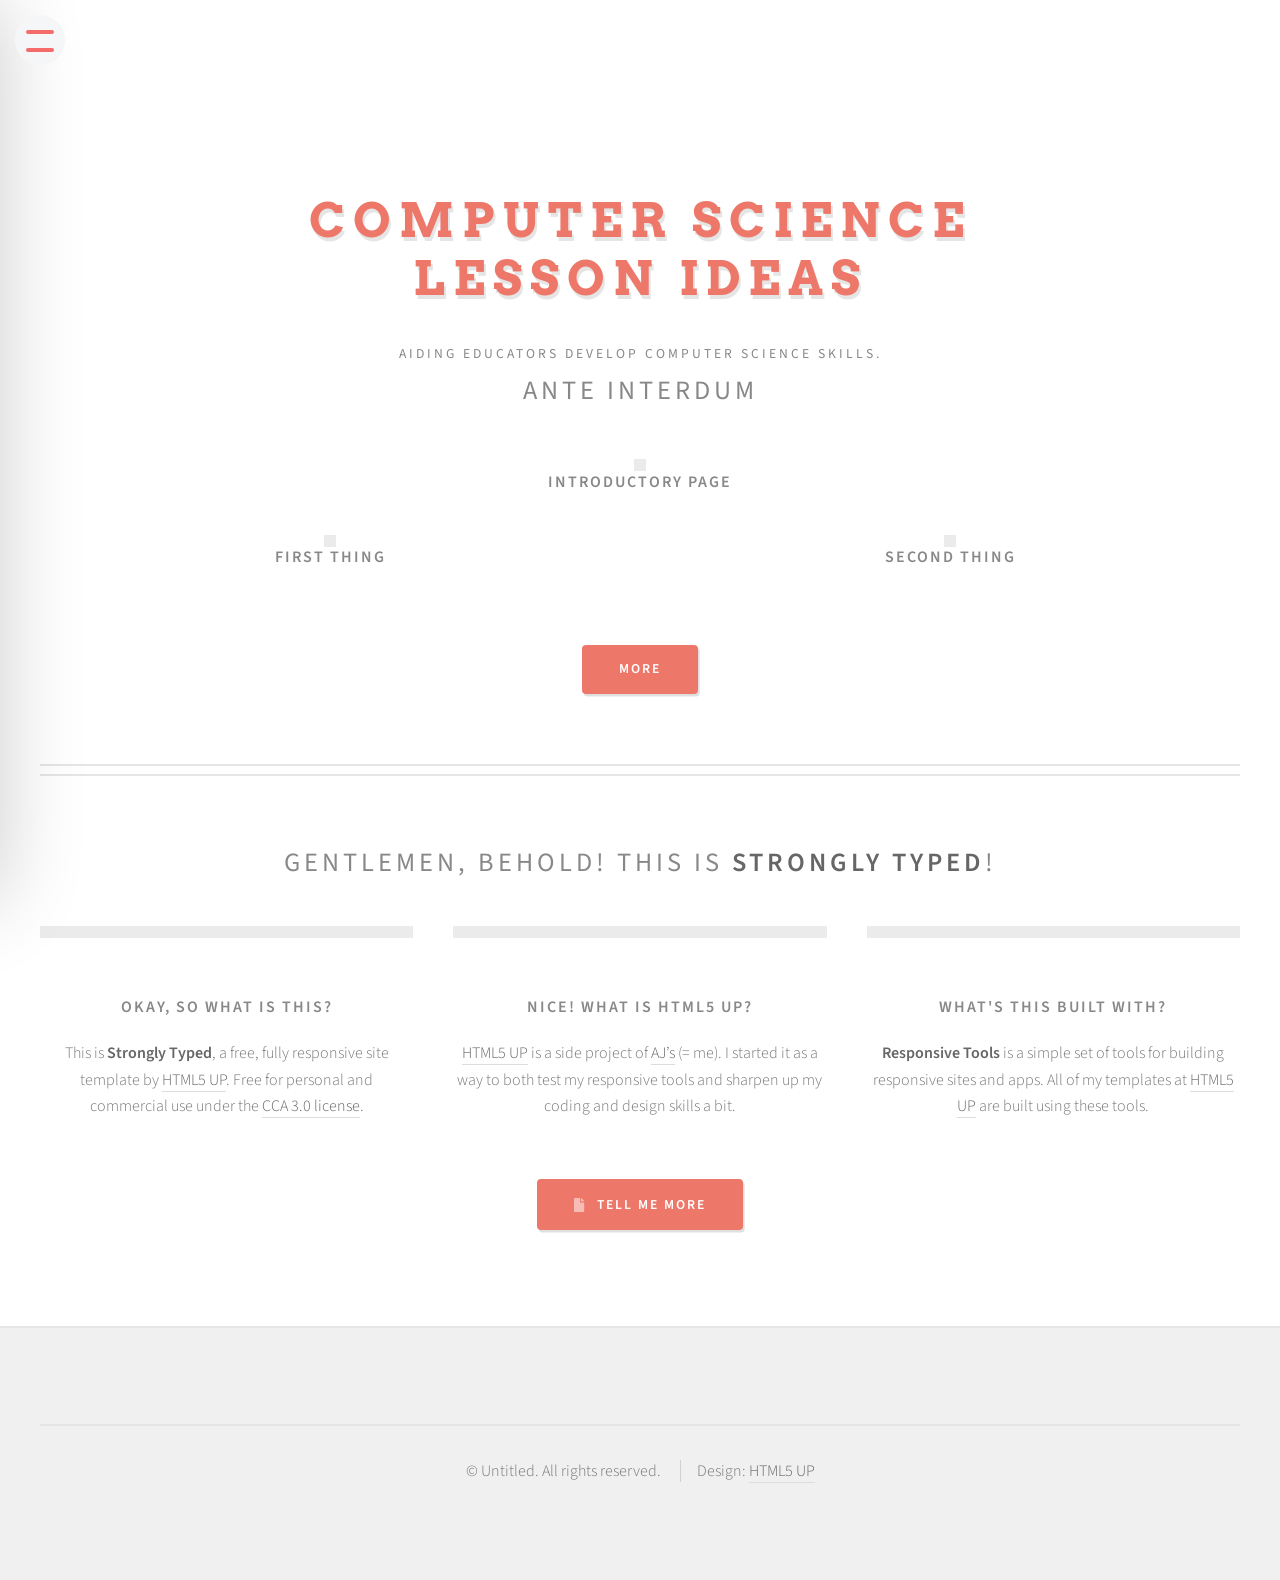
==== html5up-strongly-typed/index.html @ 64742128 "edited sidebar menu to house 3rdgrade.html" ====
<!DOCTYPE HTML>
<!--
    Strongly Typed by HTML5 UP
    html5up.net | @ajlkn
    Free for personal and commercial use under the CCA 3.0 license (html5up.net/license)
-->
<html>
<head>
    <title>Strongly Typed by HTML5 UP</title>
    <meta charset="utf-8" />
    <meta name="viewport" content="width=device-width, initial-scale=1, user-scalable=no" />
    <link rel="stylesheet" href="assets/css/main.css" />
    <link rel="stylesheet" href="assets/css/sidebar-toggle.css" />
</head>
<body class="homepage is-preload">
    <button id="off-canvas-toggle" aria-label="Toggle menu" aria-expanded="false"><span></span></button>
    <div id="off-canvas-overlay"></div>
    <div id="off-canvas-nav" aria-hidden="true">
        <div class="inner">
            <nav>
                <h2>Menu</h2>
                <ul>
                    <li><a href="index.html">Home</a></li>
                    <li><a href="3rdGrade.html">3rd Grade</a></li>
                    
                </ul>
            </nav>
        </div>
    </div>
    <div id="page-wrapper">

        <!-- Header -->
        <section id="header">
            <div class="container">

                <!-- Logo -->
                <h1 id="logo"><a href="index.html"><span>Computer Science</span><span>Lesson Ideas</span></a></h1>
                <p>Aiding Educators Develop Computer Science Skills.</p>

                <!-- Mini Posts -->
                <section>
                    <header class="major">
                        <h2>Ante interdum</h2>
                    </header>
                    <div class="row gtr-uniform aln-center">
                            <div class="col-6 col-12-small">
                                <a href="#" class="image"><img src="images/pic02.jpg" alt="" /></a>
                                <h3 class="image-caption"> Introductory Page</p>
                            </div>
                    </div>
                    <div class = "row gtr-uniform">
                        <div class="col-6 col-12-small">
                            <a href="#" class="image"><img src="images/pic01.jpg" alt="" /></a>
                            <h3 class="image-caption"> First Thing</p>
                        </div>
                        <div class="col-6 col-12-small">
                            <a href="#" class="image"><img src="images/pic03.jpg" alt="" /></a>
                            <h3 class="image-caption"> Second Thing</p>
                        </div>    
                    </div>
                    <ul class="actions">
                        <li><a href="#" class="button">More</a></li>
                    </ul>
                </section>

            </div>
        </section>

        <!-- Features -->
        <section id="features">
            <div class="container">
                <header>
                    <h2>Gentlemen, behold! This is <strong>Strongly Typed</strong>!</h2>
                </header>
                <div class="row aln-center">
                    <div class="col-4 col-6-medium col-12-small">

                        <!-- Feature -->
                        <section>
                            <a href="#" class="image featured"><img src="images/pic01.jpg" alt="" /></a>
                            <header>
                                <h3>Okay, so what is this?</h3>
                            </header>
                            <p>
                                This is <strong>Strongly Typed</strong>, a free, fully responsive site template
                                by <a href="http://html5up.net">HTML5 UP</a>. Free for personal and commercial use under the
                                <a href="http://html5up.net/license">CCA 3.0 license</a>.
                            </p>
                        </section>

                    </div>
                    <div class="col-4 col-6-medium col-12-small">

                        <!-- Feature -->
                        <section>
                            <a href="#" class="image featured"><img src="images/pic02.jpg" alt="" /></a>
                            <header>
                                <h3>Nice! What is HTML5 UP?</h3>
                            </header>
                            <p>
                                <a href="http://html5up.net">HTML5 UP</a> is a side project of <a href="http://twitter.com/ajlkn">AJ’s</a> (= me).
                                I started it as a way to both test my responsive tools and sharpen up my coding
                                and design skills a bit.
                            </p>
                        </section>

                    </div>
                    <div class="col-4 col-6-medium col-12-small">

                        <!-- Feature -->
                        <section>
                            <a href="#" class="image featured"><img src="images/pic03.jpg" alt="" /></a>
                            <header>
                                <h3>What's this built with?</h3>
                            </header>
                            <p>
                                <strong>Responsive Tools</strong> is a simple set of tools for building responsive
                                sites and apps. All of my templates at <a href="http://html5up.net">HTML5 UP</a> are built using these tools.
                            </p>
                        </section>

                    </div>
                    <div class="col-12">
                        <ul class="actions">
                            <li><a href="#" class="button icon solid fa-file">Tell Me More</a></li>
                        </ul>
                    </div>
                </div>
            </div>
        </section>

        

        

        <!-- Footer -->
        <section id="footer">
            <div class="container">

            </div>
            <div id="copyright" class="container">
                <ul class="links">
                    <li>&copy; Untitled. All rights reserved.</li>
                    <li>Design: <a href="http://html5up.net">HTML5 UP</a></li>
                </ul>
            </div>
        </section>

    </div>

    <!-- Scripts -->
    <script src="assets/js/jquery.min.js"></script>
    <script src="assets/js/jquery.dropotron.min.js"></script>
    <script src="assets/js/browser.min.js"></script>
    <script src="assets/js/breakpoints.min.js"></script>
    <script src="assets/js/util.js"></script>
    <script src="assets/js/main.js"></script>
    <script src="assets/js/sidebar-toggle.js"></script>

</body>
</html>
---- html5up-strongly-typed/assets/css/main.css ----
@import url("fontawesome-all.min.css");
@import url("https://fonts.googleapis.com/css?family=Source+Sans+Pro:300,400,600|Arvo:700");

/*
	Strongly Typed by HTML5 UP
	html5up.net | @ajlkn
	Free for personal and commercial use under the CCA 3.0 license (html5up.net/license)
*/

html, body, div, span, applet, object,
iframe, h1, h2, h3, h4, h5, h6, p, blockquote,
pre, a, abbr, acronym, address, big, cite,
code, del, dfn, em, img, ins, kbd, q, s, samp,
small, strike, strong, sub, sup, tt, var, b,
u, i, center, dl, dt, dd, ol, ul, li, fieldset,
form, label, legend, table, caption, tbody,
tfoot, thead, tr, th, td, article, aside,
canvas, details, embed, figure, figcaption,
footer, header, hgroup, menu, nav, output, ruby,
section, summary, time, mark, audio, video {
	margin: 0;
	padding: 0;
	border: 0;
	font-size: 100%;
	font: inherit;
	vertical-align: baseline;}

article, aside, details, figcaption, figure,
footer, header, hgroup, menu, nav, section {
	display: block;}

body {
	line-height: 1;
}

ol, ul {
	list-style: none;
}

blockquote, q {
	quotes: none;
}

	blockquote:before, blockquote:after, q:before, q:after {
		content: '';
		content: none;
	}

table {
	border-collapse: collapse;
	border-spacing: 0;
}

body {
	-webkit-text-size-adjust: none;
}

mark {
	background-color: transparent;
	color: inherit;
}

input::-moz-focus-inner {
	border: 0;
	padding: 0;
}

input, select, textarea {
	-moz-appearance: none;
	-webkit-appearance: none;
	-ms-appearance: none;
	appearance: none;
}

/* Basic */

	html {
		box-sizing: border-box;
	}

	*, *:before, *:after {
		box-sizing: inherit;
	}

	body {
		background: #f0f0f0;
	}

		body.is-preload *, body.is-preload *:before, body.is-preload *:after {
			-moz-animation: none !important;
			-webkit-animation: none !important;
			-ms-animation: none !important;
			animation: none !important;
			-moz-transition: none !important;
			-webkit-transition: none !important;
			-ms-transition: none !important;
			transition: none !important;
		}

	body, input, textarea, select {
		font-family: 'Source Sans Pro';
		font-weight: 300;
		color: #777;
		line-height: 1.65em;
		font-size: 15pt;
	}

	h1, h2, h3, h4, h5, h6 {
		font-weight: 600;
		text-transform: uppercase;
		color: #888;
	}

	h1 a, h2 a, h3 a, h4 a, h5 a, h6 a {
		color: inherit;
		text-decoration: none;
		border: 0;
	}

	h2 {
		font-size: 1.65em;
		font-weight: 400;
		letter-spacing: 4px;
		margin: 0 0 1.5em 0;
		line-height: 1.75em;
	}

	h3 {
		font-size: 1em;
		letter-spacing: 2px;
		margin: 0 0 1.25em 0;
	}

	a {
		-moz-transition: color 0.25s ease-in-out, border-bottom-color 0.25s ease-in-out;
		-webkit-transition: color 0.25s ease-in-out, border-bottom-color 0.25s ease-in-out;
		-ms-transition: color 0.25s ease-in-out, border-bottom-color 0.25s ease-in-out;
		transition: color 0.25s ease-in-out, border-bottom-color 0.25s ease-in-out;
		color: #666;
		text-decoration: none;
		border-bottom: solid 1px #ddd;
	}

		a strong {
			-moz-transition: color 0.25s ease-in-out, border-bottom-color 0.25s ease-in-out;
			-webkit-transition: color 0.25s ease-in-out, border-bottom-color 0.25s ease-in-out;
			-ms-transition: color 0.25s ease-in-out, border-bottom-color 0.25s ease-in-out;
			transition: color 0.25s ease-in-out, border-bottom-color 0.25s ease-in-out;
		}

		a:hover {
			color: #ed786a;
			border-bottom-color: rgba(255, 255, 255, 0);
		}

			a:hover strong {
				color: #ed786a;
			}

	strong, b {
		font-weight: 600;
		color: #666;
	}

	em, i {
		font-style: italic;
	}

	sub {
		position: relative;
		top: 0.5em;
		font-size: 0.8em;
	}

	sup {
		position: relative;
		top: -0.5em;
		font-size: 0.8em;
	}

	hr {
		border: 0;
		border-top: solid 1px #ddd;
	}

	blockquote {
		border-left: solid 0.5em #ddd;
		padding: 1em 0 1em 2em;
		font-style: italic;
	}

	p {
		text-align: justify;
		margin-bottom: 2em;
	}

	ul, ol, dl, table, blockquote {
		margin-bottom: 2em;
	}

	br.clear {
		clear: both;
	}

/* Container */

	.container {
		margin: 0 auto;
		max-width: 100%;
		width: 70em;
	}

		@media screen and (max-width: 1680px) {

			.container {
				width: 68em;
			}

		}

		@media screen and (max-width: 1280px) {

			.container {
				width: calc(100% - 80px);
			}

		}

		@media screen and (max-width: 980px) {

			.container {
				width: calc(100% - 100px);
			}

		}

		@media screen and (max-width: 736px) {

			.container {
				width: calc(100% - 40px);
			}

		}

/* Row */

	.row {
		display: flex;
		flex-wrap: wrap;
		box-sizing: border-box;
		align-items: stretch;
	}

		.row > * {
			box-sizing: border-box;
		}

		.row.gtr-uniform > * > :last-child {
			margin-bottom: 0;
		}

		.row.aln-left {
			justify-content: flex-start;
		}

		.row.aln-center {
			justify-content: center;
		}

		.row.aln-right {
			justify-content: flex-end;
		}

		.row.aln-top {
			align-items: flex-start;
		}

		.row.aln-middle {
			align-items: center;
		}

		.row.aln-bottom {
			align-items: flex-end;
		}

		.row > .imp {
			order: -1;
		}

		.row > .col-1 {
			width: 8.33333%;
		}

		.row > .off-1 {
			margin-left: 8.33333%;
		}

		.row > .col-2 {
			width: 16.66667%;
		}

		.row > .off-2 {
			margin-left: 16.66667%;
		}

		.row > .col-3 {
			width: 25%;
		}

		.row > .off-3 {
			margin-left: 25%;
		}

		.row > .col-4 {
			width: 33.33333%;
		}

		.row > .off-4 {
			margin-left: 33.33333%;
		}

		.row > .col-5 {
			width: 41.66667%;
		}

		.row > .off-5 {
			margin-left: 41.66667%;
		}

		.row > .col-6 {
			width: 50%;
		}

		.row > .off-6 {
			margin-left: 50%;
		}

		.row > .col-7 {
			width: 58.33333%;
		}

		.row > .off-7 {
			margin-left: 58.33333%;
		}

		.row > .col-8 {
			width: 66.66667%;
		}

		.row > .off-8 {
			margin-left: 66.66667%;
		}

		.row > .col-9 {
			width: 75%;
		}

		.row > .off-9 {
			margin-left: 75%;
		}

		.row > .col-10 {
			width: 83.33333%;
		}

		.row > .off-10 {
			margin-left: 83.33333%;
		}

		.row > .col-11 {
			width: 91.66667%;
		}

		.row > .off-11 {
			margin-left: 91.66667%;
		}

		.row > .col-12 {
			width: 100%;
		}

		.row > .off-12 {
			margin-left: 100%;
		}

		.row.gtr-0 {
			margin-top: 0px;
			margin-left: 0px;
		}

			.row.gtr-0 > * {
				padding: 0px 0 0 0px;
			}

			.row.gtr-0.gtr-uniform {
				margin-top: 0px;
			}

				.row.gtr-0.gtr-uniform > * {
					padding-top: 0px;
				}

		.row.gtr-25 {
			margin-top: -12.5px;
			margin-left: -12.5px;
		}

			.row.gtr-25 > * {
				padding: 12.5px 0 0 12.5px;
			}

			.row.gtr-25.gtr-uniform {
				margin-top: -12.5px;
			}

				.row.gtr-25.gtr-uniform > * {
					padding-top: 12.5px;
				}

		.row.gtr-50 {
			margin-top: -25px;
			margin-left: -25px;
		}

			.row.gtr-50 > * {
				padding: 25px 0 0 25px;
			}

			.row.gtr-50.gtr-uniform {
				margin-top: -25px;
			}

				.row.gtr-50.gtr-uniform > * {
					padding-top: 25px;
				}

		.row {
			margin-top: -50px;
			margin-left: -50px;
		}

			.row > * {
				padding: 50px 0 0 50px;
			}

			.row.gtr-uniform {
				margin-top: -50px;
			}

				.row.gtr-uniform > * {
					padding-top: 50px;
				}

		.row.gtr-150 {
			margin-top: -75px;
			margin-left: -75px;
		}

			.row.gtr-150 > * {
				padding: 75px 0 0 75px;
			}

			.row.gtr-150.gtr-uniform {
				margin-top: -75px;
			}

				.row.gtr-150.gtr-uniform > * {
					padding-top: 75px;
				}

		.row.gtr-200 {
			margin-top: -100px;
			margin-left: -100px;
		}

			.row.gtr-200 > * {
				padding: 100px 0 0 100px;
			}

			.row.gtr-200.gtr-uniform {
				margin-top: -100px;
			}

				.row.gtr-200.gtr-uniform > * {
					padding-top: 100px;
				}

		@media screen and (max-width: 1680px) {

			.row {
				display: flex;
				flex-wrap: wrap;
				box-sizing: border-box;
				align-items: stretch;
			}

				.row > * {
					box-sizing: border-box;
				}

				.row.gtr-uniform > * > :last-child {
					margin-bottom: 0;
				}

				.row.aln-left {
					justify-content: flex-start;
				}

				.row.aln-center {
					justify-content: center;
				}

				.row.aln-right {
					justify-content: flex-end;
				}

				.row.aln-top {
					align-items: flex-start;
				}

				.row.aln-middle {
					align-items: center;
				}

				.row.aln-bottom {
					align-items: flex-end;
				}

				.row > .imp-xlarge {
					order: -1;
				}

				.row > .col-1-xlarge {
					width: 8.33333%;
				}

				.row > .off-1-xlarge {
					margin-left: 8.33333%;
				}

				.row > .col-2-xlarge {
					width: 16.66667%;
				}

				.row > .off-2-xlarge {
					margin-left: 16.66667%;
				}

				.row > .col-3-xlarge {
					width: 25%;
				}

				.row > .off-3-xlarge {
					margin-left: 25%;
				}

				.row > .col-4-xlarge {
					width: 33.33333%;
				}

				.row > .off-4-xlarge {
					margin-left: 33.33333%;
				}

				.row > .col-5-xlarge {
					width: 41.66667%;
				}

				.row > .off-5-xlarge {
					margin-left: 41.66667%;
				}

				.row > .col-6-xlarge {
					width: 50%;
				}

				.row > .off-6-xlarge {
					margin-left: 50%;
				}

				.row > .col-7-xlarge {
					width: 58.33333%;
				}

				.row > .off-7-xlarge {
					margin-left: 58.33333%;
				}

				.row > .col-8-xlarge {
					width: 66.66667%;
				}

				.row > .off-8-xlarge {
					margin-left: 66.66667%;
				}

				.row > .col-9-xlarge {
					width: 75%;
				}

				.row > .off-9-xlarge {
					margin-left: 75%;
				}

				.row > .col-10-xlarge {
					width: 83.33333%;
				}

				.row > .off-10-xlarge {
					margin-left: 83.33333%;
				}

				.row > .col-11-xlarge {
					width: 91.66667%;
				}

				.row > .off-11-xlarge {
					margin-left: 91.66667%;
				}

				.row > .col-12-xlarge {
					width: 100%;
				}

				.row > .off-12-xlarge {
					margin-left: 100%;
				}

				.row.gtr-0 {
					margin-top: 0px;
					margin-left: 0px;
				}

					.row.gtr-0 > * {
						padding: 0px 0 0 0px;
					}

					.row.gtr-0.gtr-uniform {
						margin-top: 0px;
					}

						.row.gtr-0.gtr-uniform > * {
							padding-top: 0px;
						}

				.row.gtr-25 {
					margin-top: -12.5px;
					margin-left: -12.5px;
				}

					.row.gtr-25 > * {
						padding: 12.5px 0 0 12.5px;
					}

					.row.gtr-25.gtr-uniform {
						margin-top: -12.5px;
					}

						.row.gtr-25.gtr-uniform > * {
							padding-top: 12.5px;
						}

				.row.gtr-50 {
					margin-top: -25px;
					margin-left: -25px;
				}

					.row.gtr-50 > * {
						padding: 25px 0 0 25px;
					}

					.row.gtr-50.gtr-uniform {
						margin-top: -25px;
					}

						.row.gtr-50.gtr-uniform > * {
							padding-top: 25px;
						}

				.row {
					margin-top: -50px;
					margin-left: -50px;
				}

					.row > * {
						padding: 50px 0 0 50px;
					}

					.row.gtr-uniform {
						margin-top: -50px;
					}

						.row.gtr-uniform > * {
							padding-top: 50px;
						}

				.row.gtr-150 {
					margin-top: -75px;
					margin-left: -75px;
				}

					.row.gtr-150 > * {
						padding: 75px 0 0 75px;
					}

					.row.gtr-150.gtr-uniform {
						margin-top: -75px;
					}

						.row.gtr-150.gtr-uniform > * {
							padding-top: 75px;
						}

				.row.gtr-200 {
					margin-top: -100px;
					margin-left: -100px;
				}

					.row.gtr-200 > * {
						padding: 100px 0 0 100px;
					}

					.row.gtr-200.gtr-uniform {
						margin-top: -100px;
					}

						.row.gtr-200.gtr-uniform > * {
							padding-top: 100px;
						}

		}

		@media screen and (max-width: 1280px) {

			.row {
				display: flex;
				flex-wrap: wrap;
				box-sizing: border-box;
				align-items: stretch;
			}

				.row > * {
					box-sizing: border-box;
				}

				.row.gtr-uniform > * > :last-child {
					margin-bottom: 0;
				}

				.row.aln-left {
					justify-content: flex-start;
				}

				.row.aln-center {
					justify-content: center;
				}

				.row.aln-right {
					justify-content: flex-end;
				}

				.row.aln-top {
					align-items: flex-start;
				}

				.row.aln-middle {
					align-items: center;
				}

				.row.aln-bottom {
					align-items: flex-end;
				}

				.row > .imp-large {
					order: -1;
				}

				.row > .col-1-large {
					width: 8.33333%;
				}

				.row > .off-1-large {
					margin-left: 8.33333%;
				}

				.row > .col-2-large {
					width: 16.66667%;
				}

				.row > .off-2-large {
					margin-left: 16.66667%;
				}

				.row > .col-3-large {
					width: 25%;
				}

				.row > .off-3-large {
					margin-left: 25%;
				}

				.row > .col-4-large {
					width: 33.33333%;
				}

				.row > .off-4-large {
					margin-left: 33.33333%;
				}

				.row > .col-5-large {
					width: 41.66667%;
				}

				.row > .off-5-large {
					margin-left: 41.66667%;
				}

				.row > .col-6-large {
					width: 50%;
				}

				.row > .off-6-large {
					margin-left: 50%;
				}

				.row > .col-7-large {
					width: 58.33333%;
				}

				.row > .off-7-large {
					margin-left: 58.33333%;
				}

				.row > .col-8-large {
					width: 66.66667%;
				}

				.row > .off-8-large {
					margin-left: 66.66667%;
				}

				.row > .col-9-large {
					width: 75%;
				}

				.row > .off-9-large {
					margin-left: 75%;
				}

				.row > .col-10-large {
					width: 83.33333%;
				}

				.row > .off-10-large {
					margin-left: 83.33333%;
				}

				.row > .col-11-large {
					width: 91.66667%;
				}

				.row > .off-11-large {
					margin-left: 91.66667%;
				}

				.row > .col-12-large {
					width: 100%;
				}

				.row > .off-12-large {
					margin-left: 100%;
				}

				.row.gtr-0 {
					margin-top: 0px;
					margin-left: 0px;
				}

					.row.gtr-0 > * {
						padding: 0px 0 0 0px;
					}

					.row.gtr-0.gtr-uniform {
						margin-top: 0px;
					}

						.row.gtr-0.gtr-uniform > * {
							padding-top: 0px;
						}

				.row.gtr-25 {
					margin-top: -10px;
					margin-left: -10px;
				}

					.row.gtr-25 > * {
						padding: 10px 0 0 10px;
					}

					.row.gtr-25.gtr-uniform {
						margin-top: -10px;
					}

						.row.gtr-25.gtr-uniform > * {
							padding-top: 10px;
						}

				.row.gtr-50 {
					margin-top: -20px;
					margin-left: -20px;
				}

					.row.gtr-50 > * {
						padding: 20px 0 0 20px;
					}

					.row.gtr-50.gtr-uniform {
						margin-top: -20px;
					}

						.row.gtr-50.gtr-uniform > * {
							padding-top: 20px;
						}

				.row {
					margin-top: -40px;
					margin-left: -40px;
				}

					.row > * {
						padding: 40px 0 0 40px;
					}

					.row.gtr-uniform {
						margin-top: -40px;
					}

						.row.gtr-uniform > * {
							padding-top: 40px;
						}

				.row.gtr-150 {
					margin-top: -60px;
					margin-left: -60px;
				}

					.row.gtr-150 > * {
						padding: 60px 0 0 60px;
					}

					.row.gtr-150.gtr-uniform {
						margin-top: -60px;
					}

						.row.gtr-150.gtr-uniform > * {
							padding-top: 60px;
						}

				.row.gtr-200 {
					margin-top: -80px;
					margin-left: -80px;
				}

					.row.gtr-200 > * {
						padding: 80px 0 0 80px;
					}

					.row.gtr-200.gtr-uniform {
						margin-top: -80px;
					}

						.row.gtr-200.gtr-uniform > * {
							padding-top: 80px;
						}

		}

		@media screen and (max-width: 980px) {

			.row {
				display: flex;
				flex-wrap: wrap;
				box-sizing: border-box;
				align-items: stretch;
			}

				.row > * {
					box-sizing: border-box;
				}

				.row.gtr-uniform > * > :last-child {
					margin-bottom: 0;
				}

				.row.aln-left {
					justify-content: flex-start;
				}

				.row.aln-center {
					justify-content: center;
				}

				.row.aln-right {
					justify-content: flex-end;
				}

				.row.aln-top {
					align-items: flex-start;
				}

				.row.aln-middle {
					align-items: center;
				}

				.row.aln-bottom {
					align-items: flex-end;
				}

				.row > .imp-medium {
					order: -1;
				}

				.row > .col-1-medium {
					width: 8.33333%;
				}

				.row > .off-1-medium {
					margin-left: 8.33333%;
				}

				.row > .col-2-medium {
					width: 16.66667%;
				}

				.row > .off-2-medium {
					margin-left: 16.66667%;
				}

				.row > .col-3-medium {
					width: 25%;
				}

				.row > .off-3-medium {
					margin-left: 25%;
				}

				.row > .col-4-medium {
					width: 33.33333%;
				}

				.row > .off-4-medium {
					margin-left: 33.33333%;
				}

				.row > .col-5-medium {
					width: 41.66667%;
				}

				.row > .off-5-medium {
					margin-left: 41.66667%;
				}

				.row > .col-6-medium {
					width: 50%;
				}

				.row > .off-6-medium {
					margin-left: 50%;
				}

				.row > .col-7-medium {
					width: 58.33333%;
				}

				.row > .off-7-medium {
					margin-left: 58.33333%;
				}

				.row > .col-8-medium {
					width: 66.66667%;
				}

				.row > .off-8-medium {
					margin-left: 66.66667%;
				}

				.row > .col-9-medium {
					width: 75%;
				}

				.row > .off-9-medium {
					margin-left: 75%;
				}

				.row > .col-10-medium {
					width: 83.33333%;
				}

				.row > .off-10-medium {
					margin-left: 83.33333%;
				}

				.row > .col-11-medium {
					width: 91.66667%;
				}

				.row > .off-11-medium {
					margin-left: 91.66667%;
				}

				.row > .col-12-medium {
					width: 100%;
				}

				.row > .off-12-medium {
					margin-left: 100%;
				}

				.row.gtr-0 {
					margin-top: 0px;
					margin-left: 0px;
				}

					.row.gtr-0 > * {
						padding: 0px 0 0 0px;
					}

					.row.gtr-0.gtr-uniform {
						margin-top: 0px;
					}

						.row.gtr-0.gtr-uniform > * {
							padding-top: 0px;
						}

				.row.gtr-25 {
					margin-top: -12.5px;
					margin-left: -12.5px;
				}

					.row.gtr-25 > * {
						padding: 12.5px 0 0 12.5px;
					}

					.row.gtr-25.gtr-uniform {
						margin-top: -12.5px;
					}

						.row.gtr-25.gtr-uniform > * {
							padding-top: 12.5px;
						}

				.row.gtr-50 {
					margin-top: -25px;
					margin-left: -25px;
				}

					.row.gtr-50 > * {
						padding: 25px 0 0 25px;
					}

					.row.gtr-50.gtr-uniform {
						margin-top: -25px;
					}

						.row.gtr-50.gtr-uniform > * {
							padding-top: 25px;
						}

				.row {
					margin-top: -50px;
					margin-left: -50px;
				}

					.row > * {
						padding: 50px 0 0 50px;
					}

					.row.gtr-uniform {
						margin-top: -50px;
					}

						.row.gtr-uniform > * {
							padding-top: 50px;
						}

				.row.gtr-150 {
					margin-top: -75px;
					margin-left: -75px;
				}

					.row.gtr-150 > * {
						padding: 75px 0 0 75px;
					}

					.row.gtr-150.gtr-uniform {
						margin-top: -75px;
					}

						.row.gtr-150.gtr-uniform > * {
							padding-top: 75px;
						}

				.row.gtr-200 {
					margin-top: -100px;
					margin-left: -100px;
				}

					.row.gtr-200 > * {
						padding: 100px 0 0 100px;
					}

					.row.gtr-200.gtr-uniform {
						margin-top: -100px;
					}

						.row.gtr-200.gtr-uniform > * {
							padding-top: 100px;
						}

		}

		@media screen and (max-width: 736px) {

			.row {
				display: flex;
				flex-wrap: wrap;
				box-sizing: border-box;
				align-items: stretch;
			}

				.row > * {
					box-sizing: border-box;
				}

				.row.gtr-uniform > * > :last-child {
					margin-bottom: 0;
				}

				.row.aln-left {
					justify-content: flex-start;
				}

				.row.aln-center {
					justify-content: center;
				}

				.row.aln-right {
					justify-content: flex-end;
				}

				.row.aln-top {
					align-items: flex-start;
				}

				.row.aln-middle {
					align-items: center;
				}

				.row.aln-bottom {
					align-items: flex-end;
				}

				.row > .imp-small {
					order: -1;
				}

				.row > .col-1-small {
					width: 8.33333%;
				}

				.row > .off-1-small {
					margin-left: 8.33333%;
				}

				.row > .col-2-small {
					width: 16.66667%;
				}

				.row > .off-2-small {
					margin-left: 16.66667%;
				}

				.row > .col-3-small {
					width: 25%;
				}

				.row > .off-3-small {
					margin-left: 25%;
				}

				.row > .col-4-small {
					width: 33.33333%;
				}

				.row > .off-4-small {
					margin-left: 33.33333%;
				}

				.row > .col-5-small {
					width: 41.66667%;
				}

				.row > .off-5-small {
					margin-left: 41.66667%;
				}

				.row > .col-6-small {
					width: 50%;
				}

				.row > .off-6-small {
					margin-left: 50%;
				}

				.row > .col-7-small {
					width: 58.33333%;
				}

				.row > .off-7-small {
					margin-left: 58.33333%;
				}

				.row > .col-8-small {
					width: 66.66667%;
				}

				.row > .off-8-small {
					margin-left: 66.66667%;
				}

				.row > .col-9-small {
					width: 75%;
				}

				.row > .off-9-small {
					margin-left: 75%;
				}

				.row > .col-10-small {
					width: 83.33333%;
				}

				.row > .off-10-small {
					margin-left: 83.33333%;
				}

				.row > .col-11-small {
					width: 91.66667%;
				}

				.row > .off-11-small {
					margin-left: 91.66667%;
				}

				.row > .col-12-small {
					width: 100%;
				}

				.row > .off-12-small {
					margin-left: 100%;
				}

				.row.gtr-0 {
					margin-top: 0px;
					margin-left: 0px;
				}

					.row.gtr-0 > * {
						padding: 0px 0 0 0px;
					}

					.row.gtr-0.gtr-uniform {
						margin-top: 0px;
					}

						.row.gtr-0.gtr-uniform > * {
							padding-top: 0px;
						}

				.row.gtr-25 {
					margin-top: -7.5px;
					margin-left: -7.5px;
				}

					.row.gtr-25 > * {
						padding: 7.5px 0 0 7.5px;
					}

					.row.gtr-25.gtr-uniform {
						margin-top: -7.5px;
					}

						.row.gtr-25.gtr-uniform > * {
							padding-top: 7.5px;
						}

				.row.gtr-50 {
					margin-top: -15px;
					margin-left: -15px;
				}

					.row.gtr-50 > * {
						padding: 15px 0 0 15px;
					}

					.row.gtr-50.gtr-uniform {
						margin-top: -15px;
					}

						.row.gtr-50.gtr-uniform > * {
							padding-top: 15px;
						}

				.row {
					margin-top: -30px;
					margin-left: -30px;
				}

					.row > * {
						padding: 30px 0 0 30px;
					}

					.row.gtr-uniform {
						margin-top: -30px;
					}

						.row.gtr-uniform > * {
							padding-top: 30px;
						}

				.row.gtr-150 {
					margin-top: -45px;
					margin-left: -45px;
				}

					.row.gtr-150 > * {
						padding: 45px 0 0 45px;
					}

					.row.gtr-150.gtr-uniform {
						margin-top: -45px;
					}

						.row.gtr-150.gtr-uniform > * {
							padding-top: 45px;
						}

				.row.gtr-200 {
					margin-top: -60px;
					margin-left: -60px;
				}

					.row.gtr-200 > * {
						padding: 60px 0 0 60px;
					}

					.row.gtr-200.gtr-uniform {
						margin-top: -60px;
					}

						.row.gtr-200.gtr-uniform > * {
							padding-top: 60px;
						}

		}

/* Sections/Article */

	section, article {
		margin-bottom: 3em;
	}

	section > :last-child,
	article > :last-child,
	section:last-child,
	article:last-child {
		margin-bottom: 0;
	}

/* Image */

	.image {
		-moz-transition: opacity 0.25s ease-in-out;
		-webkit-transition: opacity 0.25s ease-in-out;
		-ms-transition: opacity 0.25s ease-in-out;
		transition: opacity 0.25s ease-in-out;
		display: inline-block;
		border: solid 6px #ebebeb !important;
	}

		.image:hover {
			opacity: 0.9;
		}

		.image img {
			display: block;
			width: 100%;
		}

		.image.fit {
			display: block;
			width: 100%;
		}

		.image.featured {
			display: block;
			width: 100%;
			margin: 0 0 3.5em 0;
		}

		.image.left {
			float: left;
			margin: 0 1.5em 1.5em 0;
			position: relative;
			top: 0.5em;
		}

		.image.centered {
			display: block;
			margin: 0 0 2em 0;
		}

			.image.centered img {
				margin: 0 auto;
				width: auto;
			}

		/* image caption space between images*/
			.image-caption {
				text-align: center;
				margin-top: -0.70em;

			}

/* Mini Posts */
.mini-posts article {
	border-top: solid 1px rgba(210, 215, 217, 0.75);
	margin-top: 2em;
	padding-top: 2em;
}

	.mini-posts article .image {
		display: block;
		margin: 0 0 1.5em 0;
	}

		.mini-posts article .image img {
			display: block;
			width: 100%;
		}

	.mini-posts article:first-child {
		border-top: 0;
		margin-top: 0;
		padding-top: 0;
	}

/* List */

	ul {
		list-style: disc;
		padding-left: 1em;
	}

		ul li {
			padding-left: 0.5em;
			margin: 0.75em 0 0.75em 0;
		}

			ul li:first-child {
				margin-top: 0;
			}

	ol {
		list-style: decimal;
		padding-left: 1em;
	}

		ol li {
			padding-left: 0.5em;
			margin: 0.75em 0 0.75em 0;
		}

			ol li:first-child {
				margin-top: 0;
			}

/* Links */

	ul.links {
		list-style: none;
		padding-left: 0;
	}

		ul.links li {
			display: inline;
			border-left: solid 1px #d0d0d0;
			padding-left: 1em;
			margin: 0 0 0 1em;
		}

			ul.links li:first-child {
				margin-left: 0;
				padding-left: 0;
				border-left: 0;
			}

/* Actions */

	ul.actions {
		margin-top: 2.5em;
		clear: both;
		list-style: none;
		padding-left: 0;
	}

		ul.actions li {
			padding-left: 0;
			display: inline-block;
			margin: 0 0 0 1em;
		}

			ul.actions li:first-child {
				margin-left: 0;
			}

/* Divided */

	ul.divided {
		list-style: none;
		padding-left: 0;
	}

		ul.divided li {
			border-top: solid 2px #e5e5e5;
			padding-left: 0;
			margin: 2.5em 0 0 0;
			padding: 2.5em 0 0 0;
		}

			ul.divided li:first-child {
				border-top: 0;
				margin-top: 0;
				padding-top: 0;
			}

/* Icons */

	ul.icons {
		list-style: none;
		padding-left: 0;
	}

		ul.icons > li {
			position: relative;
			padding: 2em 0 0 3em;
			margin: 0;
		}

			ul.icons > li:before {
				position: absolute;
				left: 0;
				top: 2.6em;
				display: block;
				font-size: 0.8em;
				background: #878787;
				color: #e4e4e4;
				width: 2em;
				height: 2em;
				border-radius: 2em;
				line-height: 2em;
				text-align: center;
				box-shadow: 0.125em 0.175em 0 0 rgba(0, 0, 0, 0.125);
			}

			ul.icons > li:first-child {
				padding-top: 0;
			}

				ul.icons > li:first-child:before {
					top: 0;
				}

/* Form */

	form label {
		font-weight: 600;
		text-transform: uppercase;
		color: #888;
		display: block;
		margin: 0 0 1em 0;
	}

	form input[type="text"],
	form input[type="email"],
	form input[type="password"],
	form select,
	form textarea {
		-moz-transition: background-color 0.25s ease-in-out;
		-webkit-transition: background-color 0.25s ease-in-out;
		-ms-transition: background-color 0.25s ease-in-out;
		transition: background-color 0.25s ease-in-out;
		-webkit-appearance: none;
		appearance: none;
		display: block;
		border: 0;
		background: #e8e8e8;
		width: 100%;
		box-shadow: inset 2px 2px 0px 0px rgba(0, 0, 0, 0.1);
		border-radius: 4px;
		line-height: 1.25em;
		padding: 0.75em 1em 0.75em 1em;
	}

		form input[type="text"]:focus,
		form input[type="email"]:focus,
		form input[type="password"]:focus,
		form select:focus,
		form textarea:focus {
			background: #f0f0f0;
		}

	form textarea {
		min-height: 11em;
	}

	form ::-webkit-input-placeholder {
		color: #555 !important;
		line-height: 1.35em;
	}

	form :-moz-placeholder {
		color: #555 !important;
	}

	form ::-moz-placeholder {
		color: #555 !important;
	}

	form :-ms-input-placeholder {
		color: #555 !important;
	}

	form ::-moz-focus-inner {
		border: 0;
	}

/* Table */

	table {
		width: 100%;
	}

		table tbody tr {
			border-top: solid 1px #E5E5E5;
		}

			table tbody tr:first-child {
				border-top: 0;
			}

		table td {
			padding: 0.75em 1em 0.75em 1em;
		}

		table th {
			text-align: left;
			font-weight: bold;
			padding: 0.75em 1em 0.75em 1em;
		}

		table thead {
			background: #878787;
			color: #fff;
			font-weight: 400;
			text-transform: uppercase;
			border: 0;
			box-shadow: 0.125em 0.175em 0 0 rgba(0, 0, 0, 0.125);
			font-size: 0.85em;
			letter-spacing: 2px;
		}

		table tfoot {
			background: #F0F0F0;
			border-top: solid 2px #E5E5E5;
		}

/* Button */

	input[type="button"],
	input[type="submit"],
	input[type="reset"],
	button,
	.button {
		-moz-transition: all 0.25s ease-in-out;
		-webkit-transition: all 0.25s ease-in-out;
		-ms-transition: all 0.25s ease-in-out;
		transition: all 0.25s ease-in-out;
		-webkit-appearance: none;
		appearance: none;
		position: relative;
		display: inline-block;
		background: #ed786a;
		color: #fff !important;
		text-transform: uppercase;
		border-radius: 4px;
		border: 0;
		outline: 0;
		font-size: 1em;
		box-shadow: 0.125em 0.175em 0 0 rgba(0, 0, 0, 0.125);
		font-weight: 600;
		text-align: center;
		font-size: 0.85em;
		letter-spacing: 2px;
		padding: 0.85em 2.75em 0.85em 2.75em;
	}

		input[type="button"].icon:before,
		input[type="submit"].icon:before,
		input[type="reset"].icon:before,
		button.icon:before,
		.button.icon:before {
			position: relative;
			padding-right: 0.75em;
			opacity: 0.5;
			top: 0.05em;
		}

		input[type="button"]:hover,
		input[type="submit"]:hover,
		input[type="reset"]:hover,
		button:hover,
		.button:hover {
			background: #fd887a;
		}

		input[type="button"]:active,
		input[type="submit"]:active,
		input[type="reset"]:active,
		button:active,
		.button:active {
			background: #ed786a;
		}

		input[type="button"].alt,
		input[type="submit"].alt,
		input[type="reset"].alt,
		button.alt,
		.button.alt {
			background: #878787;
		}

			input[type="button"].alt:hover,
			input[type="submit"].alt:hover,
			input[type="reset"].alt:hover,
			button.alt:hover,
			.button.alt:hover {
				background: #979797;
			}

			input[type="button"].alt:active,
			input[type="submit"].alt:active,
			input[type="reset"].alt:active,
			button.alt:active,
			.button.alt:active {
				background: #878787;
			}

/* Box */

	.no-sidebar .box.post > header {
		text-align: center;
	}

	.box.excerpt .date {
		background: #878787;
		color: #fff;
		font-weight: 400;
		text-transform: uppercase;
		border-radius: 4px;
		border: 0;
		box-shadow: 0.125em 0.175em 0 0 rgba(0, 0, 0, 0.125);
		display: inline-block;
		font-size: 0.85em;
		letter-spacing: 2px;
		padding: 0.25em 1em 0.25em 1em;
		margin: 0 0 2.5em 0;
	}

/* Icons */

	.icon {
		text-decoration: none;
		position: relative;
		text-decoration: none;
	}

		.icon:before {
			-moz-osx-font-smoothing: grayscale;
			-webkit-font-smoothing: antialiased;
			display: inline-block;
			font-style: normal;
			font-variant: normal;
			text-rendering: auto;
			line-height: 1;
			text-transform: none !important;
			font-family: 'Font Awesome 5 Free';
			font-weight: 400;
		}

		.icon:before {
			line-height: inherit;
		}

		.icon > .label {
			display: none;
		}

		.icon.solid:before {
			font-weight: 900;
		}

		.icon.brands:before {
			font-family: 'Font Awesome 5 Brands';
		}

/* Page Wrapper */

	#page-wrapper > section {
		margin-bottom: 0;
	}

/* Header */

	#header {
		position: relative;
		position: relative;
		background: #fff;
		text-align: center;
	}

		#header > .container {
			padding: 14em 0 7em 0;
			border-bottom: solid 2px #e5e5e5;
			box-shadow: inset 0px -8px 0px 0px #fff, inset 0px -10px 0px 0px #e5e5e5;
		}

		#header h1 {
			font-family: 'Arvo';
			font-weight: 700;
			color: #ed786a;
			text-shadow: 0.05em 0.075em 0 rgba(0, 0, 0, 0.1);
			font-size: clamp(1.4em, 5vw, 3em);
			letter-spacing: clamp(2px, 0.8vw, 8px);
			line-height: 1.2;
		}

			#header h1 a {
				border: 0;
			}

			#header h1 span {
				display: block;
			}

		#header p {
			text-transform: uppercase;
			font-weight: 400;
			color: #888;
			margin: 2.5em 0 0 0;
			font-size: 0.85em;
			letter-spacing: 3px;
			text-align: center;
		}

/* Nav */

	#nav {
		position: absolute;
		top: 3em;
		left: 0;
		width: 100%;
		cursor: default;
	}

		#nav > ul > li {
			display: inline-block;
			padding-right: 2em;
		}

			#nav > ul > li:last-child {
				padding-right: 0;
			}

			#nav > ul > li > a {
				border: 0;
				text-decoration: none;
				text-transform: uppercase;
				font-weight: 400;
				color: #777;
				outline: 0;
				display: block;
			}

				#nav > ul > li > a:before {
					display: inline-block;
					background: #878787;
					color: #e4e4e4;
					width: 2.25em;
					font-size: 0.8em;
					height: 2.25em;
					border-radius: 2.25em;
					line-height: 2.1em;
					text-align: center;
					box-shadow: 0.125em 0.175em 0 0 rgba(0, 0, 0, 0.125);
					margin-right: 0.75em;
					-moz-transition: color 0.25s ease-in-out, background 0.25s ease-in-out;
					-webkit-transition: color 0.25s ease-in-out, background 0.25s ease-in-out;
					-o-transition: color 0.25s ease-in-out, background 0.25s ease-in-out;
					-ms-transition: color 0.25s ease-in-out, background 0.25s ease-in-out;
					transition: color 0.25s ease-in-out, background 0.25s ease-in-out;
				}

				#nav > ul > li > a > span {
					-moz-transition: color 0.25s ease-in-out;
					-webkit-transition: color 0.25s ease-in-out;
					-o-transition: color 0.25s ease-in-out;
					-ms-transition: color 0.25s ease-in-out;
					transition: color 0.25s ease-in-out;
					font-size: 0.85em;
					letter-spacing: 3px;
				}

			#nav > ul > li > ul {
				display: none;
			}

			#nav > ul > li.active > a:before,
			#nav > ul > li:hover > a:before {
				background: #ED786A;
				color: #fff;
			}

			#nav > ul > li.active > a > span,
			#nav > ul > li:hover > a > span {
				color: #ED786A;
			}

	.dropotron {
		text-align: left;
		border: solid 1px #e5e5e5;
		border-radius: 4px;
		background: #fff;
		background: rgba(255, 255, 255, 0.965);
		box-shadow: 0px 2px 2px 0px rgba(0, 0, 0, 0.1);
		padding: 0.75em 0 0.5em 0;
		min-width: 12em;
		margin-top: calc(-0.5em + 1px);
		margin-left: -2px;
		list-style: none;
	}

		.dropotron.level-0 {
			margin-top: 1.5em;
			margin-left: -1em;
		}

			.dropotron.level-0:after {
				content: '';
				display: block;
				position: absolute;
				left: 1.25em;
				top: calc(-0.75em + 1px);
				border-left: solid 0.75em rgba(255, 255, 255, 0);
				border-right: solid 0.75em rgba(255, 255, 255, 0);
				border-bottom: solid 0.75em #fff;
			}

			.dropotron.level-0:before {
				content: '';
				display: block;
				position: absolute;
				left: 1.25em;
				top: -0.75em;
				border-left: solid 0.75em rgba(255, 255, 255, 0);
				border-right: solid 0.75em rgba(255, 255, 255, 0);
				border-bottom: solid 0.75em #ccc;
			}

		.dropotron span, .dropotron a {
			display: block;
			padding: 0.3em 1em 0.3em 1em;
			border: 0;
			border-top: solid 1px #f0f0f0;
			outline: 0;
		}

		.dropotron li {
			padding-left: 0;
			margin: 0;
		}

			.dropotron li:first-child > span, .dropotron li:first-child > a {
				border-top: 0;
				padding-top: 0;
			}

			.dropotron li:hover > span, .dropotron li:hover > a {
				-moz-transition: color 0.25s ease-in-out, border-bottom-color 0.25s ease-in-out;
				-webkit-transition: color 0.25s ease-in-out, border-bottom-color 0.25s ease-in-out;
				-ms-transition: color 0.25s ease-in-out, border-bottom-color 0.25s ease-in-out;
				transition: color 0.25s ease-in-out, border-bottom-color 0.25s ease-in-out;
				color: #ed786a;
			}

/* Features */

	#features {
		position: relative;
		overflow: hidden;
		background: #fff;
		text-align: center;
		padding: 6em 0;
	}

		#features p {
			text-align: center;
		}

		#features ul.actions {
			margin-top: 1.25em;
		}

/* Banner */

	#banner {
		position: relative;
		overflow: hidden;
		background: #fff;
		color: #fff;
		text-align: center;
		border-top: solid 2px #e5e5e5;
		border-bottom: solid 2px #e5e5e5;
		box-shadow: inset 0px -8px 0px 0px #fff, inset 0px 8px 0px 0px #fff;
		position: relative;
		text-transform: uppercase;
		background: url("../../images/banner.jpg");
		background-size: cover;
		padding: 10em 0;
	}

		#banner p {
			font-weight: 400;
			font-size: 2em;
			line-height: 1.5em;
			letter-spacing: 4px;
			text-align: center;
			margin: 0;
		}

		#banner strong {
			color: inherit;
		}

		#banner > .container {
			position: relative;
		}

			#banner > .container:before, #banner > .container:after {
				content: '';
				display: block;
				position: absolute;
				top: 50%;
				width: 35px;
				height: 141px;
				margin-top: -70px;
				background: url("images/bracket.svg");
				opacity: 0.15;
			}

			#banner > .container:before {
				left: 0;
			}

			#banner > .container:after {
				-moz-transform: scaleX(-1);
				-webkit-transform: scaleX(-1);
				-ms-transform: scaleX(-1);
				transform: scaleX(-1);
				right: 0;
			}

/* Main */

	#main {
		position: relative;
		overflow: hidden;
		background: #fff;
		padding: 6em 0;
	}

/* Content */

	#content > section,
	#content > article {
		border-top: solid 2px #e5e5e5;
		box-shadow: inset 0px 8px 0px 0px #fff, inset 0px 10px 0px 0px #e5e5e5;
		margin: 5em 0 0 0;
		padding: 5em 0 0 0;
	}

		#content > section:first-child,
		#content > article:first-child {
			border-top: 0;
			box-shadow: none;
			margin: 0;
			padding: 0;
		}

/* Sidebar */

	#sidebar > section,
	#sidebar > article {
		border-top: solid 2px #e5e5e5;
		box-shadow: inset 0px 8px 0px 0px #fff, inset 0px 10px 0px 0px #e5e5e5;
		margin: 5em 0 0 0;
		padding: 5em 0 0 0;
	}

		#sidebar > section:first-child,
		#sidebar > article:first-child {
			border-top: 0;
			box-shadow: none;
			margin: 0;
			padding: 0;
		}

/* Footer */

	#footer {
		position: relative;
		overflow: hidden;
		border-top: solid 2px #e5e5e5;
		background: #f0f0f0;
		padding: 6em 0 8em 0;
	}

		#footer form input[type="text"],
		#footer form input[type="email"],
		#footer form input[type="password"],
		#footer form select,
		#footer form textarea {
			background: #f7f7f7;
		}

			#footer form input[type="text"]:focus,
			#footer form input[type="email"]:focus,
			#footer form input[type="password"]:focus,
			#footer form select:focus,
			#footer form textarea:focus {
				background: #fff;
			}

		#footer h2 {
			text-align: center;
		}

/* Copyright */

	#copyright {
		border-top: solid 2px #e5e5e5;
		text-align: center;
		margin-top: 6em;
		padding-top: 4em;
	}

/* XLarge */

	@media screen and (max-width: 1680px) {

		/* Basic */

			body, input, textarea, select {
				font-size: 13pt;
			}

	}

/* Large */

	@media screen and (max-width: 1280px) {

		/* Basic */

			body, input, textarea, select {
				font-size: 12pt;
			}

			h2 br, h3 br, h4 br, h5 br, h6 br {
				display: none;
			}

		/* Image */

			.image.left {
				max-width: 50%;
			}

			.image.right {
				max-width: 50%;
			}

		/* Header */

			#header > .container {
				padding: 12em 0 5em 0;
			}

			#header h1 {
				font-size: clamp(1.4em, 5vw, 3em);
			}

		/* Nav */

			#nav > ul > li {
				padding-right: 1.25em;
			}

		/* Features */

			#features {
				padding: 4em 0;
			}

		/* Banner */

			#banner {
				padding: 8em 0;
			}

				#banner > .container {
					padding: 0 4em;
				}

					#banner > .container br {
						display: none;
					}

		/* Main */

			#main {
				padding: 4em 0;
			}

		/* Footer */

			#footer {
				padding: 4em 0;
			}

		/* Copyright */

			#copyright {
				margin-top: 2em;
				padding-top: 2em;
			}

	}

/* Medium */

	#navPanel, #titleBar {
		display: none;
	}

	@media screen and (max-width: 980px) {

		/* Basic */

			html, body {
				overflow-x: hidden;
			}

		/* Header */

			#header > .container {
				padding: 10em 0 7em 0;
			}

		/* Nav */

			#nav {
				display: none;
			}

		/* Nav */

			#page-wrapper {
				-moz-backface-visibility: hidden;
				-webkit-backface-visibility: hidden;
				-ms-backface-visibility: hidden;
				backface-visibility: hidden;
				-moz-transition: -moz-transform 0.5s ease;
				-webkit-transition: -webkit-transform 0.5s ease;
				-ms-transition: -ms-transform 0.5s ease;
				transition: transform 0.5s ease;
				padding-bottom: 1px;
			}

			#titleBar {
				-moz-backface-visibility: hidden;
				-webkit-backface-visibility: hidden;
				-ms-backface-visibility: hidden;
				backface-visibility: hidden;
				-moz-transition: -moz-transform 0.5s ease;
				-webkit-transition: -webkit-transform 0.5s ease;
				-ms-transition: -ms-transform 0.5s ease;
				transition: transform 0.5s ease;
				display: block;
				height: 44px;
				left: 0;
				position: fixed;
				top: 0;
				width: 100%;
				z-index: 10001;
			}

				#titleBar .toggle {
					text-decoration: none;
					position: absolute;
					left: 0;
					top: 0;
					width: 80px;
					height: 60px;
					border: 0;
				}

					#titleBar .toggle:before {
						-moz-osx-font-smoothing: grayscale;
						-webkit-font-smoothing: antialiased;
						display: inline-block;
						font-style: normal;
						font-variant: normal;
						text-rendering: auto;
						line-height: 1;
						text-transform: none !important;
						font-family: 'Font Awesome 5 Free';
						font-weight: 900;
					}

					#titleBar .toggle:before {
						display: inline-block;
						text-decoration: none;
						content: '\f0c9';
						display: block;
						width: 60px;
						height: 40px;
						background: rgba(232, 232, 232, 0.9);
						border-radius: 4px;
						position: absolute;
						left: 5px;
						top: 5px;
						box-shadow: 0.125em 0.125em 0 0 rgba(0, 0, 0, 0.15);
						text-align: center;
						line-height: 40px;
						font-size: 18px;
						color: #aaa;
					}

					#titleBar .toggle:active:before {
						opacity: 0.5;
					}

			#navPanel {
				-moz-backface-visibility: hidden;
				-webkit-backface-visibility: hidden;
				-ms-backface-visibility: hidden;
				backface-visibility: hidden;
				-moz-transform: translateX(-275px);
				-webkit-transform: translateX(-275px);
				-ms-transform: translateX(-275px);
				transform: translateX(-275px);
				-moz-transition: -moz-transform 0.5s ease;
				-webkit-transition: -webkit-transform 0.5s ease;
				-ms-transition: -ms-transform 0.5s ease;
				transition: transform 0.5s ease;
				display: block;
				height: 100%;
				left: 0;
				overflow-y: auto;
				position: fixed;
				top: 0;
				width: 275px;
				z-index: 10002;
				background: #444;
				border-right: solid 2px #3c3c3c;
				font-weight: 400;
				text-transform: uppercase;
				color: #888;
				letter-spacing: 2px;
				font-size: 0.85em;
			}

				#navPanel .link {
					display: block;
					color: #ddd;
					text-decoration: none;
					height: 44px;
					line-height: 44px;
					border: 0;
					border-top: solid 1px #3c3c3c;
					padding: 0 1em 0 1em;
				}

					#navPanel .link:first-child {
						border-top: 0;
					}

					#navPanel .link.depth-0 {
						font-weight: 600;
						color: #fff;
					}

				#navPanel .indent-1 {
					display: inline-block;
					width: 1em;
				}

				#navPanel .indent-2 {
					display: inline-block;
					width: 2em;
				}

				#navPanel .indent-3 {
					display: inline-block;
					width: 3em;
				}

				#navPanel .indent-4 {
					display: inline-block;
					width: 4em;
				}

				#navPanel .indent-5 {
					display: inline-block;
					width: 5em;
				}

				#navPanel .depth-0 {
					color: #fff;
				}

			body.navPanel-visible #page-wrapper {
				-moz-transform: translateX(275px);
				-webkit-transform: translateX(275px);
				-ms-transform: translateX(275px);
				transform: translateX(275px);
			}

			body.navPanel-visible #titleBar {
				-moz-transform: translateX(275px);
				-webkit-transform: translateX(275px);
				-ms-transform: translateX(275px);
				transform: translateX(275px);
			}

			body.navPanel-visible #navPanel {
				-moz-transform: translateX(0);
				-webkit-transform: translateX(0);
				-ms-transform: translateX(0);
				transform: translateX(0);
			}

		/* Sidebar */

			#sidebar {
				padding-top: 6em;
			}

	}

/* Small */

	@media screen and (max-width: 736px) {

		/* Basic */

			body, input, textarea, select {
				font-size: 11pt;
			}

			h2, h3, h4, h5, h6 {
				font-size: 1.2em;
				letter-spacing: 2px;
				text-align: center;
				margin: 0 0 1em 0;
			}

				h2 br, h3 br, h4 br, h5 br, h6 br {
					display: none;
				}

		/* Image */

			.image.featured {
				margin: 0 0 1.5em 0;
			}

			.image.left {
				max-width: 35%;
			}

			.image.right {
				max-width: 35%;
			}

		/* Button */

			input[type="button"],
			input[type="submit"],
			input[type="reset"],
			button,
			.button {
				letter-spacing: 2px;
				display: block;
				padding: 1em 0 1em 0;
				width: 100%;
			}

		/* Actions */

			ul.actions li {
				display: block;
				margin: 1em 0 0 0;
			}

				ul.actions li:first-child {
					margin-top: 0;
				}

		/* Box */

			.box.excerpt header {
				text-align: center;
			}

		/* Header */

			#header > .container {
				padding: 6em 0 4em 0;
			}

			#header h1 {
				font-size: clamp(1.4em, 5vw, 3em);
				letter-spacing: clamp(2px, 0.8vw, 8px);
				line-height: 1.2;
			}

			#header p {
				margin: 1.25em 0 0 0;
				letter-spacing: 2px;
			}

		/* Banner */

			#banner {
				padding: 5em 0;
			}

				#banner > .container {
					padding: 0;
				}

					#banner > .container:before, #banner > .container:after {
						display: none;
					}

				#banner p {
					font-size: 1.25em;
				}

		/* Features */

			#features {
				padding: 2em 0;
			}

				#features ul.actions {
					margin-top: 0;
				}

		/* Main */

			#main {
				padding: 2em 0;
			}

		/* Content */

			#content > section,
			#content > article {
				margin: 3em 0 0 0;
				padding: 3em 0 0 0;
			}

		/* Sidebar */

			#sidebar {
				padding-top: 3em;
			}

				#sidebar > section,
				#sidebar > article {
					margin: 3em 0 0 0;
					padding: 3em 0 0 0;
				}

		/* Footer */

			#footer {
				padding: 2em 0;
			}

				#footer ul.icons {
					margin-bottom: 0;
				}

		/* Copyright */

			#copyright .links {
				margin-bottom: 0;
			}

				#copyright .links li {
					display: block;
					padding-left: 0;
					margin-left: 0;
					border-left: 0;
				}

	}
---- html5up-strongly-typed/assets/css/sidebar-toggle.css ----
/* Off-canvas nav toggle -- add-on for Strongly Typed */
#off-canvas-toggle{
  position:fixed; top:0; left:0; z-index:10001;
  width:130px; height:80px; padding:0; border:0;
  background:transparent;
  box-shadow:none; cursor:pointer; transition:background .3s ease;
  -webkit-tap-highlight-color:transparent;
}
#off-canvas-toggle.is-open{ background:transparent; }
#off-canvas-toggle:before{
  content:''; position:absolute; top:0; left:0; z-index:-1;
  width:min(320px, 86vw); height:80px; background:#f5f6f7;
  transform:translateX(-100%); transition:transform .45s ease;
}
#off-canvas-toggle.is-open:before{
  transform:translateX(0);
}
#off-canvas-toggle span, #off-canvas-toggle span:before, #off-canvas-toggle span:after{
  content:''; display:block; position:absolute; left:26px; width:28px; height:4px;
  background:#f56a6a; border-radius:2px; transition:transform .3s ease, top .3s ease;
  transform-origin:center;
}
#off-canvas-toggle span{
  top:15px; left:15px; width:50px; height:50px;
  background:#f5f6f7; border-radius:50%;
}
#off-canvas-toggle span:before{ left:11px; top:15px; }
#off-canvas-toggle span:after{ left:11px; top:33px; }
#off-canvas-toggle.is-open span{ background:transparent; }
#off-canvas-toggle.is-open span:before{ top:24px; transform:rotate(45deg); }
#off-canvas-toggle.is-open span:after{ top:24px; transform:rotate(-45deg); }

#off-canvas-nav{
  position:fixed; top:0; left:0; height:100%; width:320px; max-width:86vw;
  background:#f5f6f7; box-shadow:0 0 5em rgba(0,0,0,.2);
  transform:translateX(-100%); transition:transform .45s ease; z-index:10000;
  overflow-y:auto; -webkit-overflow-scrolling:touch;
}
#off-canvas-nav.is-open{ transform:translateX(0); }
#off-canvas-nav .inner{ padding:80px 2em 2em; font-size:15px; }
#off-canvas-nav section{ border-bottom:solid 2px rgba(210,215,217,.75); margin:0 0 1.75em; padding:0 0 1.75em; }
#off-canvas-nav section:last-child{ border-bottom:0; margin-bottom:0; padding-bottom:0; }
#off-canvas-nav ul{ list-style:none; margin:0; padding:0; }
#off-canvas-nav > .inner > nav > ul > li{ border-top:solid 1px rgba(210,215,217,.75); }
#off-canvas-nav > .inner > nav > ul > li:first-child{ border-top:0; }
#off-canvas-nav a, #off-canvas-nav .opener{ display:block; padding:.65em 0; cursor:pointer; color:#3d4449; text-decoration:none; }
#off-canvas-nav .submenu{ max-height:0; overflow:hidden; transition:max-height .3s ease; padding-left:1em; }
#off-canvas-nav .opener.active + .submenu{ max-height:20em; }

#off-canvas-overlay{
  position:fixed; inset:0; background:rgba(0,0,0,.35); opacity:0; pointer-events:none;
  transition:opacity .35s ease; z-index:9999;
}
#off-canvas-overlay.is-open{ opacity:1; pointer-events:auto; }
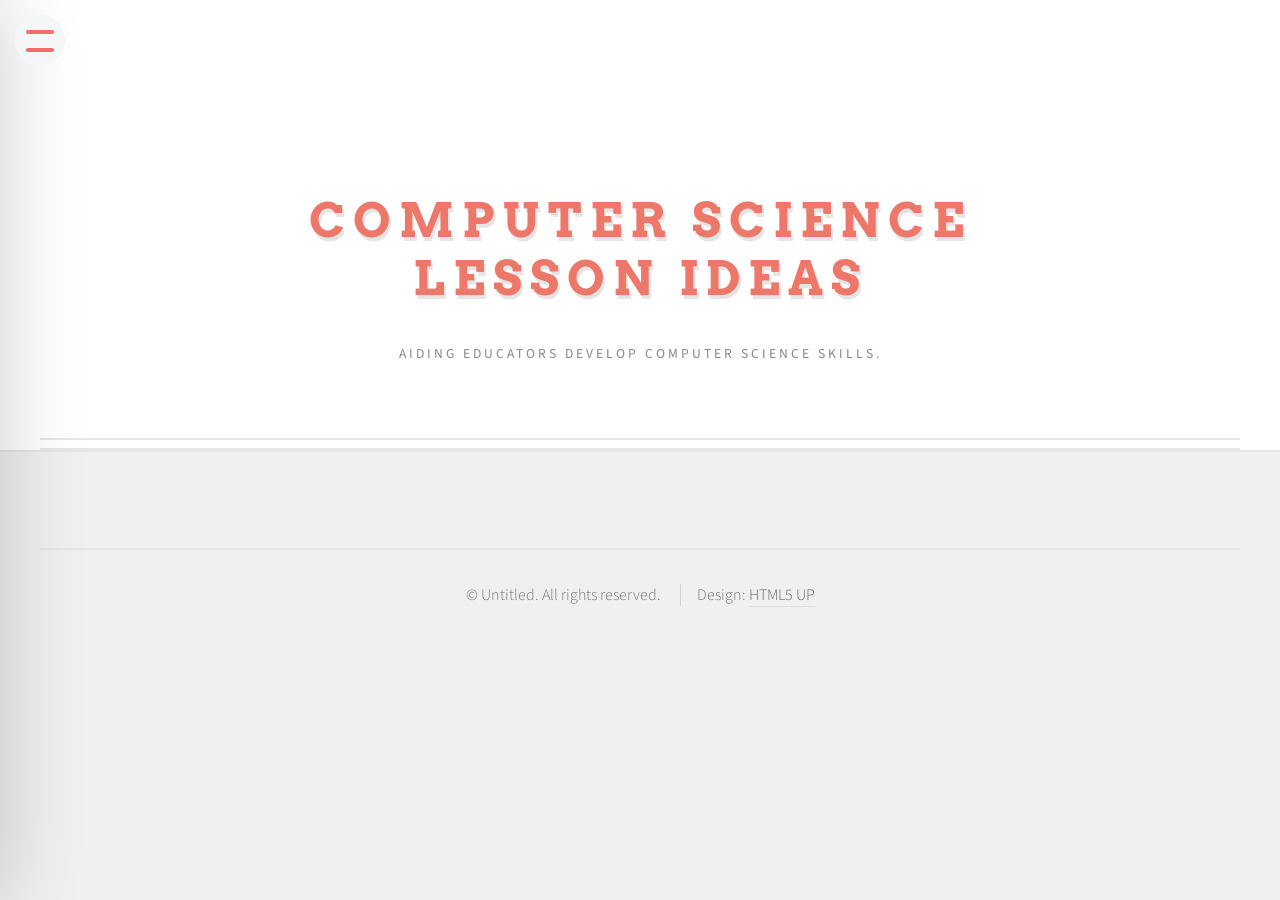
==== commit 808e2a4f: "Cleaned up index and setup dropdown for sidebar menu" ====
--- a/html5up-strongly-typed/index.html
+++ b/html5up-strongly-typed/index.html
@@ -1,161 +1,74 @@
-<!DOCTYPE HTML>
-<!--
-    Strongly Typed by HTML5 UP
-    html5up.net | @ajlkn
-    Free for personal and commercial use under the CCA 3.0 license (html5up.net/license)
--->
-<html>
-<head>
-    <title>Strongly Typed by HTML5 UP</title>
-    <meta charset="utf-8" />
-    <meta name="viewport" content="width=device-width, initial-scale=1, user-scalable=no" />
-    <link rel="stylesheet" href="assets/css/main.css" />
-    <link rel="stylesheet" href="assets/css/sidebar-toggle.css" />
-</head>
-<body class="homepage is-preload">
-    <button id="off-canvas-toggle" aria-label="Toggle menu" aria-expanded="false"><span></span></button>
-    <div id="off-canvas-overlay"></div>
-    <div id="off-canvas-nav" aria-hidden="true">
-        <div class="inner">
-            <nav>
-                <h2>Menu</h2>
-                <ul>
-                    <li><a href="index.html">Home</a></li>
-                    <li><a href="3rdGrade.html">3rd Grade</a></li>
-                    
-                </ul>
-            </nav>
-        </div>
-    </div>
-    <div id="page-wrapper">
-
-        <!-- Header -->
-        <section id="header">
-            <div class="container">
-
-                <!-- Logo -->
-                <h1 id="logo"><a href="index.html"><span>Computer Science</span><span>Lesson Ideas</span></a></h1>
-                <p>Aiding Educators Develop Computer Science Skills.</p>
-
-                <!-- Mini Posts -->
-                <section>
-                    <header class="major">
-                        <h2>Ante interdum</h2>
-                    </header>
-                    <div class="row gtr-uniform aln-center">
-                            <div class="col-6 col-12-small">
-                                <a href="#" class="image"><img src="images/pic02.jpg" alt="" /></a>
-                                <h3 class="image-caption"> Introductory Page</p>
-                            </div>
-                    </div>
-                    <div class = "row gtr-uniform">
-                        <div class="col-6 col-12-small">
-                            <a href="#" class="image"><img src="images/pic01.jpg" alt="" /></a>
-                            <h3 class="image-caption"> First Thing</p>
-                        </div>
-                        <div class="col-6 col-12-small">
-                            <a href="#" class="image"><img src="images/pic03.jpg" alt="" /></a>
-                            <h3 class="image-caption"> Second Thing</p>
-                        </div>    
-                    </div>
-                    <ul class="actions">
-                        <li><a href="#" class="button">More</a></li>
-                    </ul>
-                </section>
-
-            </div>
-        </section>
-
-        <!-- Features -->
-        <section id="features">
-            <div class="container">
-                <header>
-                    <h2>Gentlemen, behold! This is <strong>Strongly Typed</strong>!</h2>
-                </header>
-                <div class="row aln-center">
-                    <div class="col-4 col-6-medium col-12-small">
-
-                        <!-- Feature -->
-                        <section>
-                            <a href="#" class="image featured"><img src="images/pic01.jpg" alt="" /></a>
-                            <header>
-                                <h3>Okay, so what is this?</h3>
-                            </header>
-                            <p>
-                                This is <strong>Strongly Typed</strong>, a free, fully responsive site template
-                                by <a href="http://html5up.net">HTML5 UP</a>. Free for personal and commercial use under the
-                                <a href="http://html5up.net/license">CCA 3.0 license</a>.
-                            </p>
-                        </section>
-
-                    </div>
-                    <div class="col-4 col-6-medium col-12-small">
-
-                        <!-- Feature -->
-                        <section>
-                            <a href="#" class="image featured"><img src="images/pic02.jpg" alt="" /></a>
-                            <header>
-                                <h3>Nice! What is HTML5 UP?</h3>
-                            </header>
-                            <p>
-                                <a href="http://html5up.net">HTML5 UP</a> is a side project of <a href="http://twitter.com/ajlkn">AJ’s</a> (= me).
-                                I started it as a way to both test my responsive tools and sharpen up my coding
-                                and design skills a bit.
-                            </p>
-                        </section>
-
-                    </div>
-                    <div class="col-4 col-6-medium col-12-small">
-
-                        <!-- Feature -->
-                        <section>
-                            <a href="#" class="image featured"><img src="images/pic03.jpg" alt="" /></a>
-                            <header>
-                                <h3>What's this built with?</h3>
-                            </header>
-                            <p>
-                                <strong>Responsive Tools</strong> is a simple set of tools for building responsive
-                                sites and apps. All of my templates at <a href="http://html5up.net">HTML5 UP</a> are built using these tools.
-                            </p>
-                        </section>
-
-                    </div>
-                    <div class="col-12">
-                        <ul class="actions">
-                            <li><a href="#" class="button icon solid fa-file">Tell Me More</a></li>
-                        </ul>
-                    </div>
-                </div>
-            </div>
-        </section>
-
-        
-
-        
-
-        <!-- Footer -->
-        <section id="footer">
-            <div class="container">
-
-            </div>
-            <div id="copyright" class="container">
-                <ul class="links">
-                    <li>&copy; Untitled. All rights reserved.</li>
-                    <li>Design: <a href="http://html5up.net">HTML5 UP</a></li>
-                </ul>
-            </div>
-        </section>
-
-    </div>
-
-    <!-- Scripts -->
-    <script src="assets/js/jquery.min.js"></script>
-    <script src="assets/js/jquery.dropotron.min.js"></script>
-    <script src="assets/js/browser.min.js"></script>
-    <script src="assets/js/breakpoints.min.js"></script>
-    <script src="assets/js/util.js"></script>
-    <script src="assets/js/main.js"></script>
-    <script src="assets/js/sidebar-toggle.js"></script>
-
-</body>
-</html>+<!DOCTYPE HTML>
+<!--
+    Strongly Typed by HTML5 UP
+    html5up.net | @ajlkn
+    Free for personal and commercial use under the CCA 3.0 license (html5up.net/license)
+-->
+<html>
+    <head>
+        <title>Strongly Typed by HTML5 UP</title>
+        <meta charset="utf-8" />
+        <meta name="viewport" content="width=device-width, initial-scale=1, user-scalable=no" />
+        <!-- Load the site's main styles and the off-canvas menu styles. -->
+        <link rel="stylesheet" href="assets/css/main.css" />
+        <link rel="stylesheet" href="assets/css/sidebar-toggle.css" />
+    </head>
+    <body class="homepage is-preload">
+        <!-- Button that opens and closes the side menu. -->
+        <button id="off-canvas-toggle" aria-label="Toggle menu" aria-expanded="false"><span></span></button>
+        <!-- Dark backdrop that closes the menu when clicked. -->
+        <div id="off-canvas-overlay"></div>
+        <!-- Off-canvas navigation with expandable grade links. -->
+        <div id="off-canvas-nav" aria-hidden="true">
+            <div class="inner">
+                <nav>
+                    <h2>Menu</h2>
+                    <ul>
+                        <li><a href="index.html">Home</a></li>
+                        <li>
+                            <button class="opener" type="button" aria-expanded="false" aria-controls="third-grade-submenu">3rd Grade</button>
+                            <ul class="submenu" id="third-grade-submenu" aria-hidden="true" inert>
+                                <li><a href="3rdGrade.html">Overview</a></li>
+                                <li><a href="3rdGradeMath.html">Math</a></li>
+                            </ul>
+                        </li>
+                    </ul>
+                </nav>
+            </div>
+        </div>
+
+        <div id="page-wrapper">
+            <!-- Site title and introductory tagline. -->
+            <section id="header">
+                <div class="container">
+                    <h1 id="logo">
+                        <a href="index.html">
+                            <span>Computer Science</span>
+                            <span>Lesson Ideas</span>
+                        </a>
+                    </h1>
+                    <p>Aiding Educators Develop Computer Science Skills.</p>
+                </div>
+            </section>
+
+            <!-- Copyright and template attribution. -->
+            <section id="footer">
+                <div id="copyright" class="container">
+                    <ul class="links">
+                        <li>&copy; Untitled. All rights reserved.</li>
+                        <li>Design: <a href="http://html5up.net">HTML5 UP</a></li>
+                    </ul>
+                </div>
+            </section>
+        </div>
+
+        <!-- Load libraries and site scripts; sidebar-toggle.js controls the side menu. -->
+        <script src="assets/js/jquery.min.js"></script>
+        <script src="assets/js/jquery.dropotron.min.js"></script>
+        <script src="assets/js/browser.min.js"></script>
+        <script src="assets/js/breakpoints.min.js"></script>
+        <script src="assets/js/util.js"></script>
+        <script src="assets/js/main.js"></script>
+        <script src="assets/js/sidebar-toggle.js"></script>
+    </body>
+</html>
--- a/html5up-strongly-typed/assets/css/sidebar-toggle.css
+++ b/html5up-strongly-typed/assets/css/sidebar-toggle.css
@@ -43,7 +43,10 @@
 #off-canvas-nav ul{ list-style:none; margin:0; padding:0; }
 #off-canvas-nav > .inner > nav > ul > li{ border-top:solid 1px rgba(210,215,217,.75); }
 #off-canvas-nav > .inner > nav > ul > li:first-child{ border-top:0; }
-#off-canvas-nav a, #off-canvas-nav .opener{ display:block; padding:.65em 0; cursor:pointer; color:#3d4449; text-decoration:none; }
+#off-canvas-nav a, #off-canvas-nav .opener{ display:block; width:100%; padding:.65em 0; cursor:pointer; color:#3d4449 !important; text-decoration:none; text-align:left; }
+#off-canvas-nav .opener{ position:static; border:0; border-radius:0; background:transparent; box-shadow:none; font:inherit; letter-spacing:normal; text-transform:none; transition:none; }
+#off-canvas-nav .opener:after{ content:'+'; float:right; }
+#off-canvas-nav .opener.active:after{ content:'-'; }
 #off-canvas-nav .submenu{ max-height:0; overflow:hidden; transition:max-height .3s ease; padding-left:1em; }
 #off-canvas-nav .opener.active + .submenu{ max-height:20em; }
 
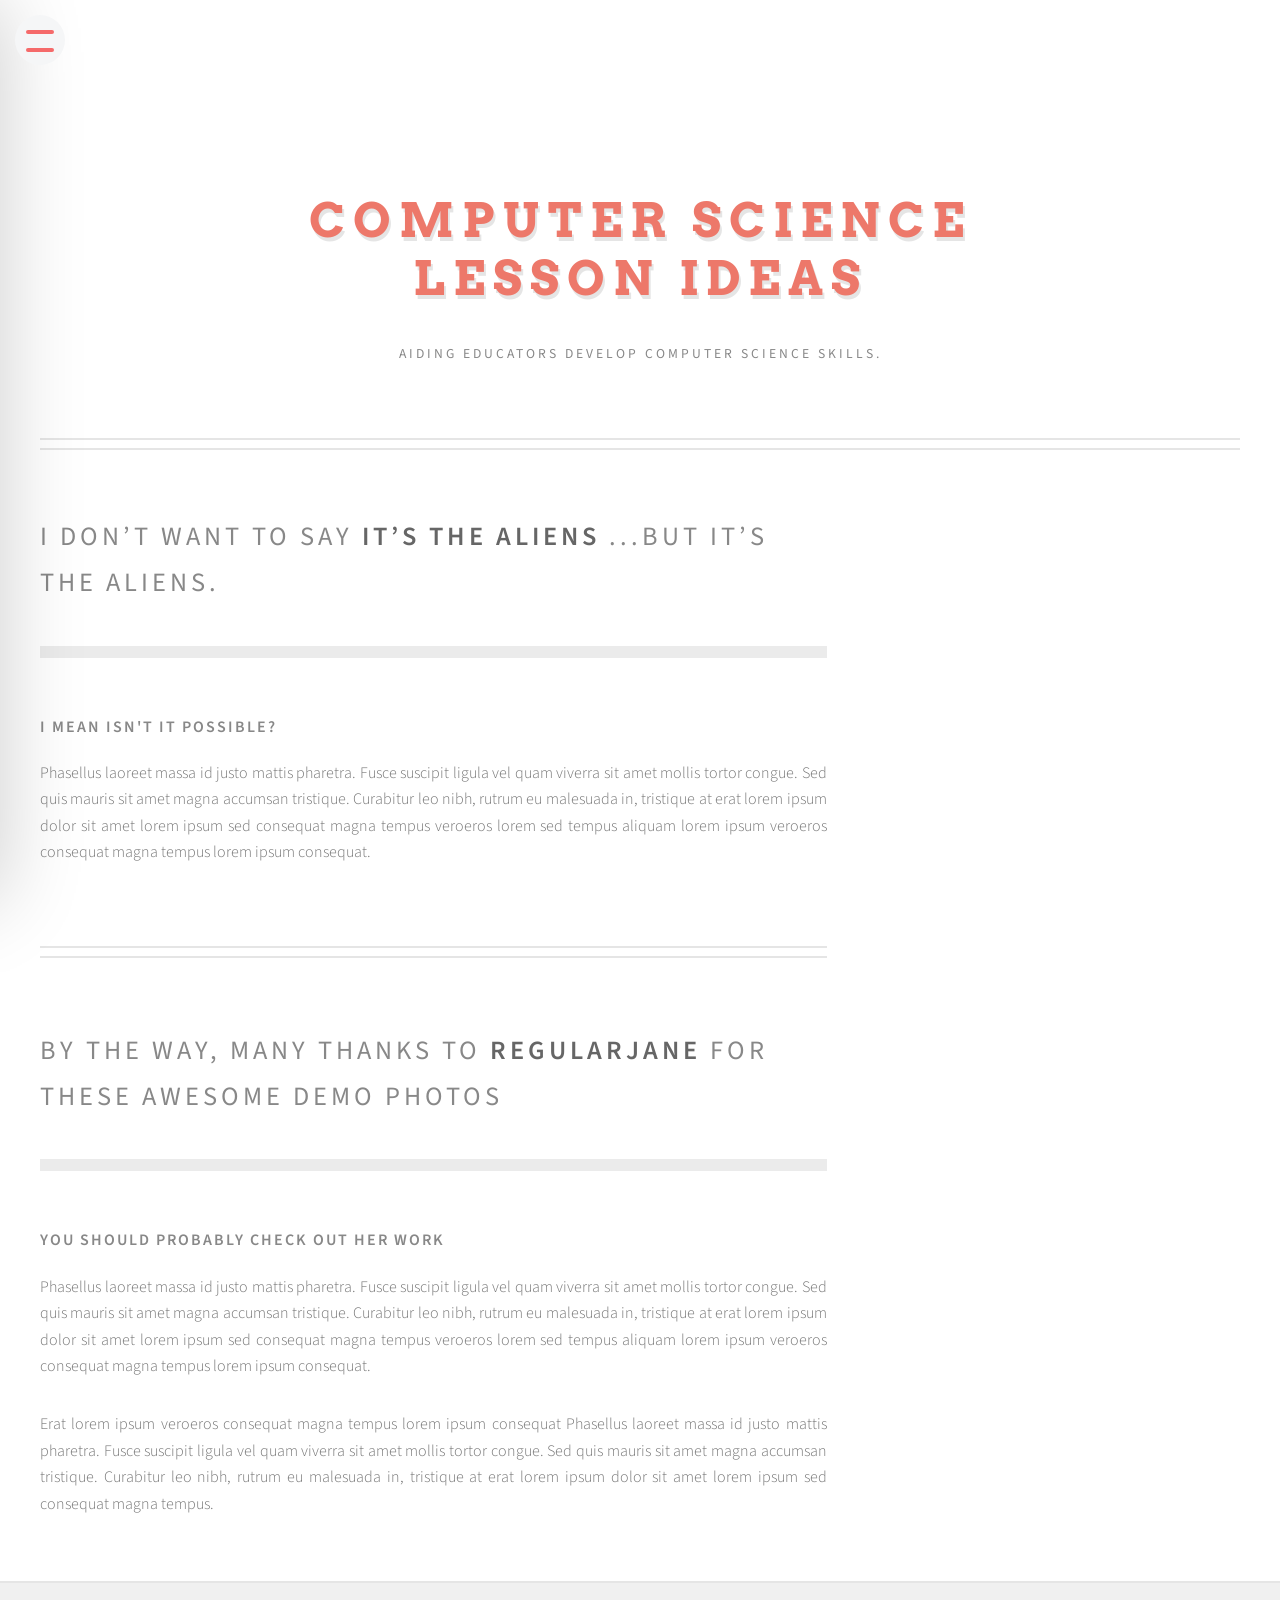
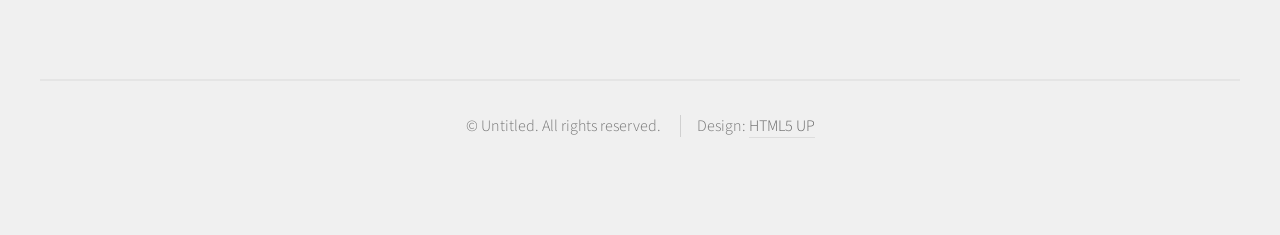
==== commit cbdb915e: "Set up index for info adding" ====
--- a/html5up-strongly-typed/index.html
+++ b/html5up-strongly-typed/index.html
@@ -51,6 +51,59 @@
                 </div>
             </section>
 
+            <!-- Main -->
+            <section id="main">
+                <div class="container">
+                    <div class="row">
+
+                        <!-- Content -->
+                        <div id="content" class="col-8 col-12-medium">
+
+                            <!-- Post -->
+                            <article class="box post">
+                                <header>
+                                    <h2>I don’t want to say <strong>it’s the aliens</strong> ...<br />but it’s the aliens.</h2>
+                                </header>
+                                <a class="image featured"><img src="images/pic04.jpg" alt="" /></a>
+                                <h3>I mean isn't it possible?</h3>
+                                <p>
+                                    Phasellus laoreet massa id justo mattis pharetra. Fusce suscipit ligula vel quam
+                                    viverra sit amet mollis tortor congue. Sed quis mauris sit amet magna accumsan
+                                    tristique. Curabitur leo nibh, rutrum eu malesuada in, tristique at erat lorem
+                                    ipsum dolor sit amet lorem ipsum sed consequat magna tempus veroeros lorem sed
+                                    tempus aliquam lorem ipsum veroeros consequat magna tempus lorem ipsum consequat.
+                                </p>
+                            </article>
+
+                            <!-- Post -->
+                            <article class="box post">
+                                <header>
+                                    <h2>By the way, many thanks to <strong>regularjane</strong> for these awesome demo photos</h2>
+                                </header>
+                                <a class="image featured"><img src="images/pic05.jpg" alt="" /></a>
+                                <h3>You should probably check out her work</h3>
+                                <p>
+                                    Phasellus laoreet massa id justo mattis pharetra. Fusce suscipit ligula vel quam
+                                    viverra sit amet mollis tortor congue. Sed quis mauris sit amet magna accumsan
+                                    tristique. Curabitur leo nibh, rutrum eu malesuada in, tristique at erat lorem
+                                    ipsum dolor sit amet lorem ipsum sed consequat magna tempus veroeros lorem sed
+                                    tempus aliquam lorem ipsum veroeros consequat magna tempus lorem ipsum consequat.
+                                </p>
+                                <p>
+                                    Erat lorem ipsum veroeros consequat magna tempus lorem ipsum consequat Phasellus
+                                    laoreet massa id justo mattis pharetra. Fusce suscipit ligula vel quam viverra sit
+                                    amet mollis tortor congue. Sed quis mauris sit amet magna accumsan tristique.
+                                    Curabitur leo nibh, rutrum eu malesuada in, tristique at erat lorem ipsum dolor
+                                    sit amet lorem ipsum sed consequat magna tempus.
+                                </p>
+                            </article>
+
+                        </div>
+
+                    </div>
+                </div>
+            </section>
+
             <!-- Copyright and template attribution. -->
             <section id="footer">
                 <div id="copyright" class="container">
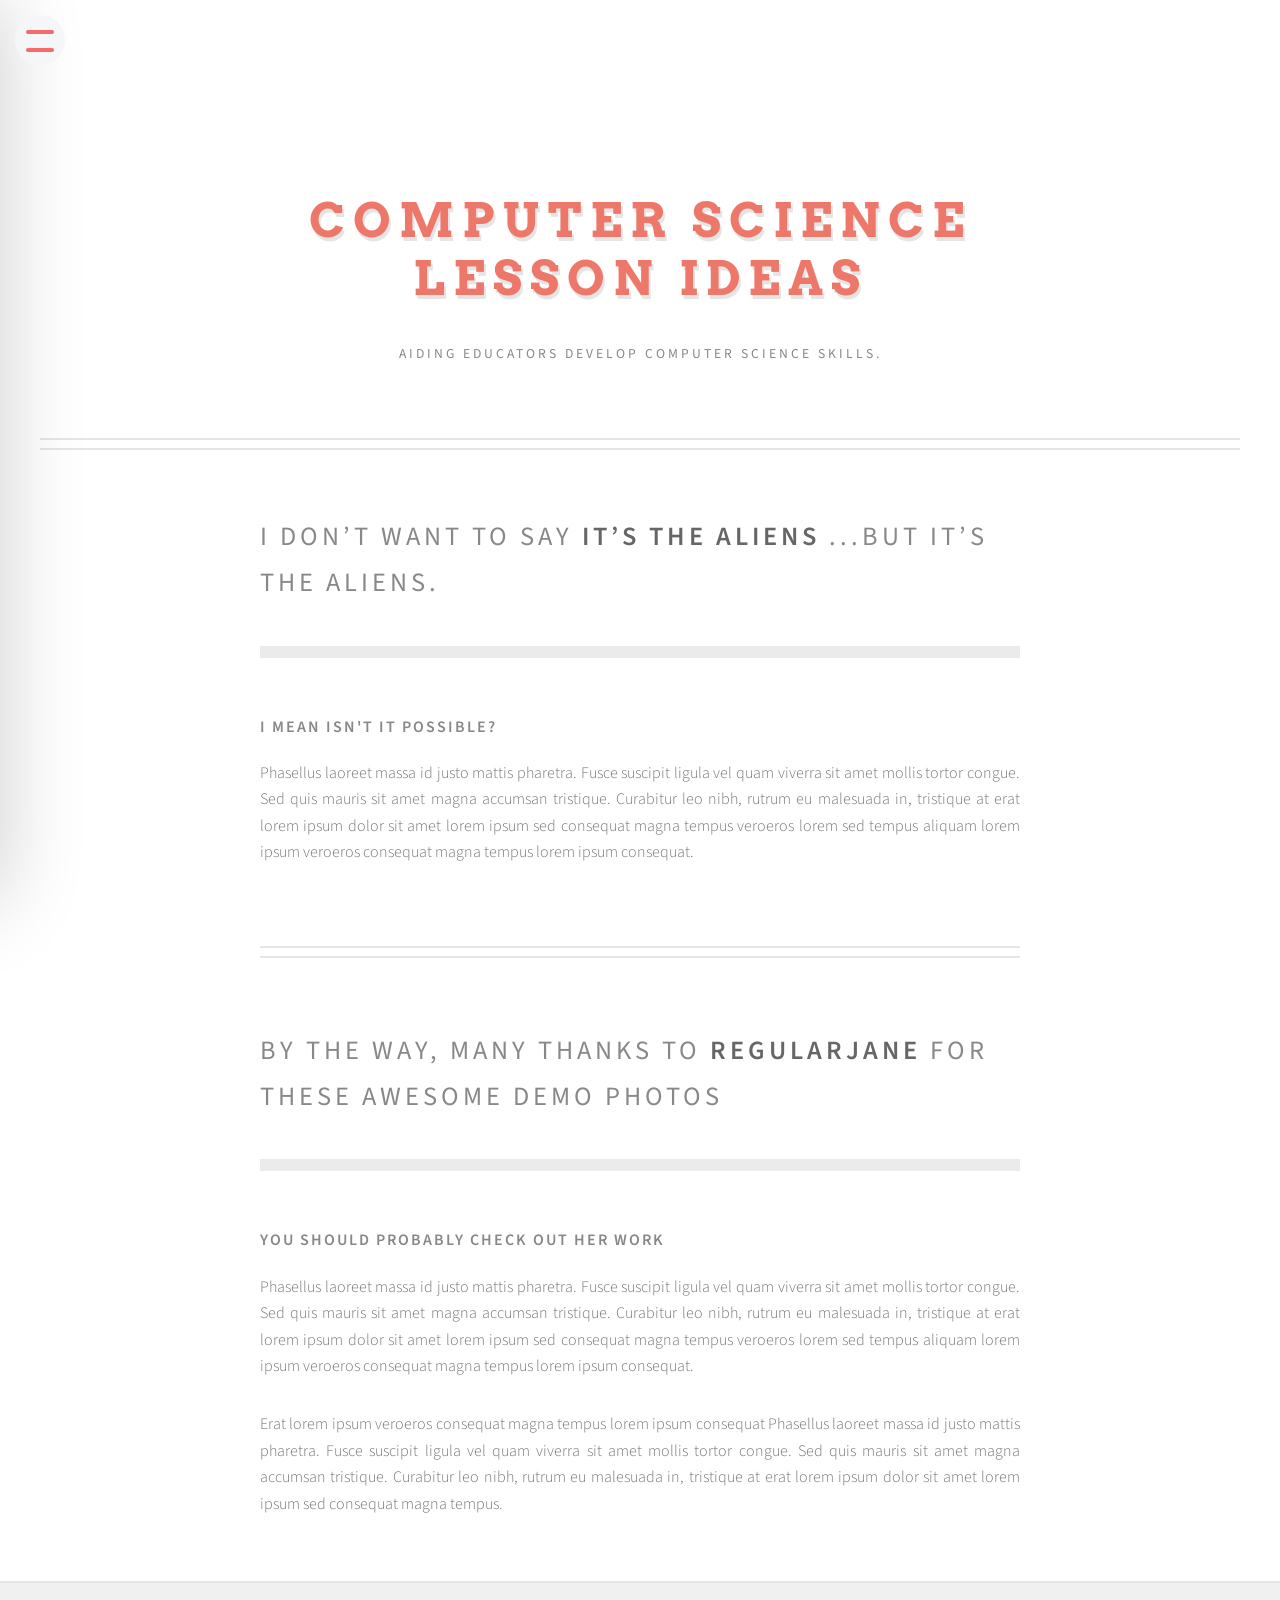
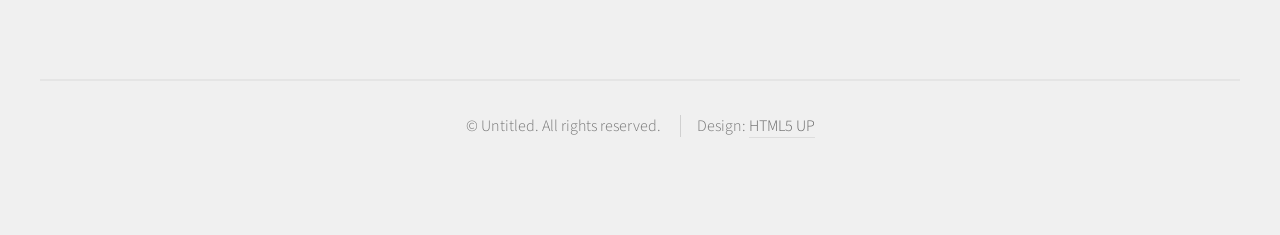
==== commit ede7a178: "Centered main info in index" ====
--- a/html5up-strongly-typed/index.html
+++ b/html5up-strongly-typed/index.html
@@ -12,6 +12,10 @@
         <!-- Load the site's main styles and the off-canvas menu styles. -->
         <link rel="stylesheet" href="assets/css/main.css" />
         <link rel="stylesheet" href="assets/css/sidebar-toggle.css" />
+        <!-- Center the main content column at a readable width. -->
+        <style>
+            #content { max-width: 800px; margin: 0 auto; float: none; }
+        </style>
     </head>
     <body class="homepage is-preload">
         <!-- Button that opens and closes the side menu. -->
@@ -57,7 +61,7 @@
                     <div class="row">
 
                         <!-- Content -->
-                        <div id="content" class="col-8 col-12-medium">
+                        <div id="content" class="col-12">
 
                             <!-- Post -->
                             <article class="box post">
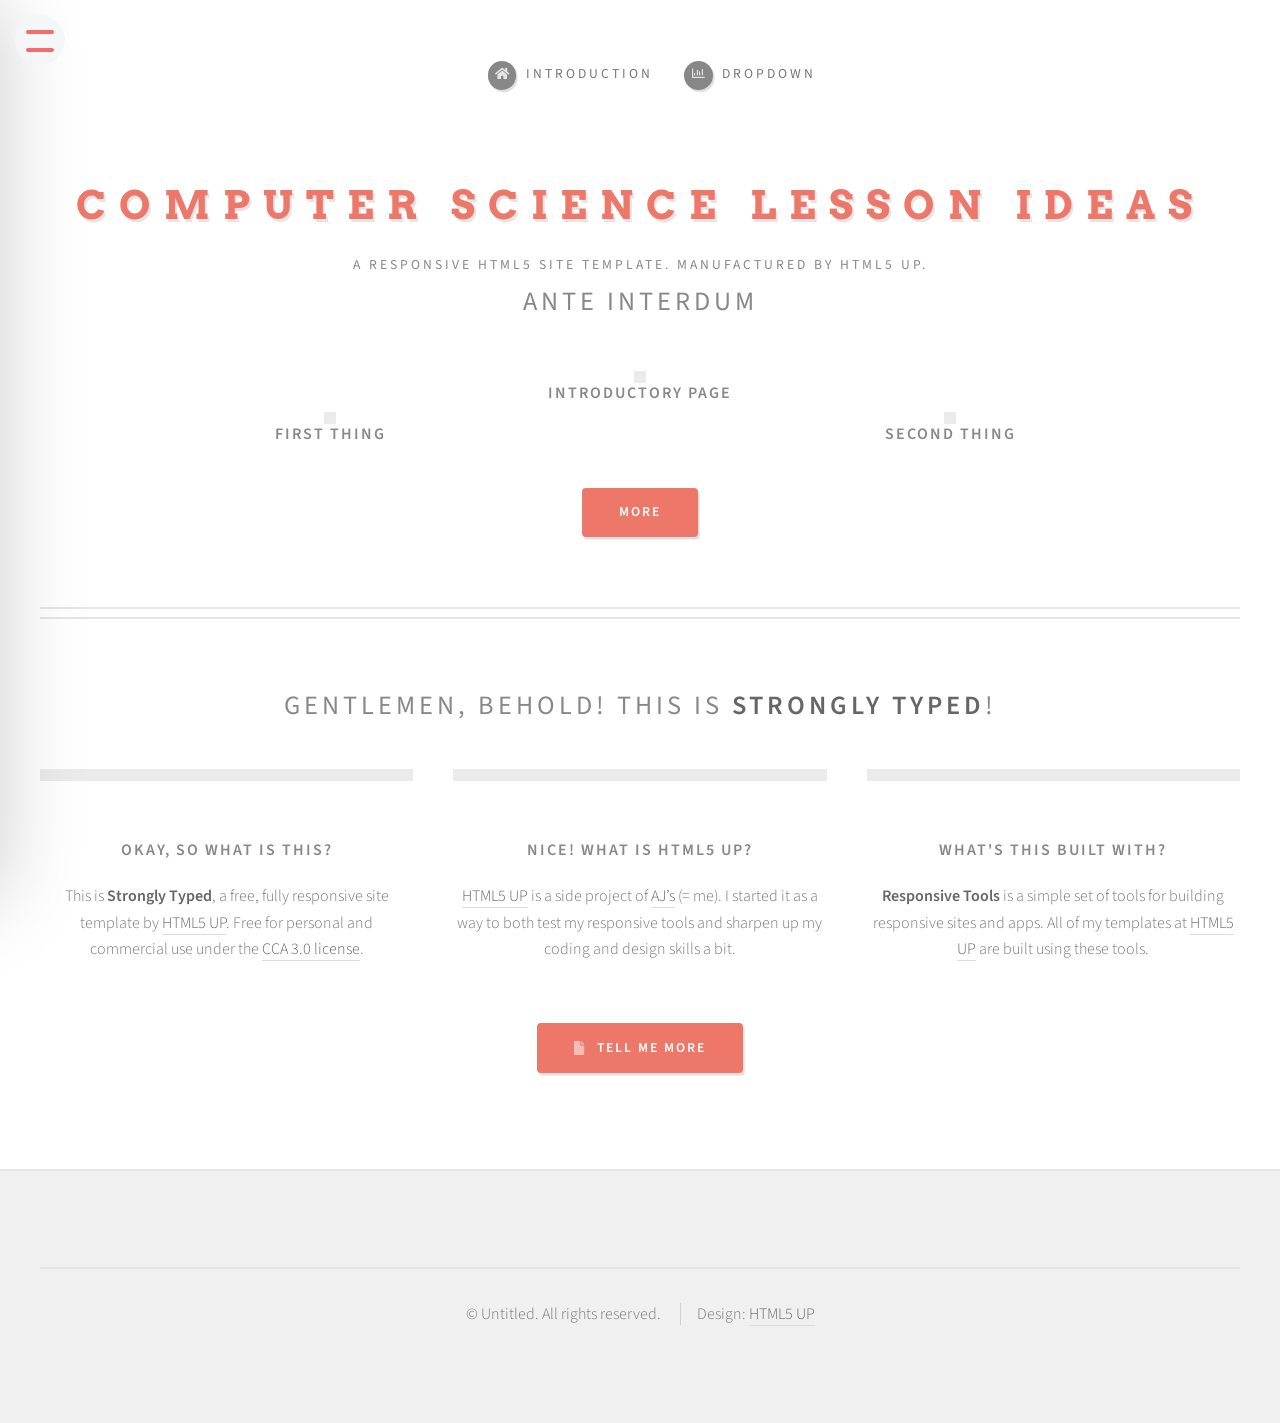
==== commit 0350163c: "committing broken stuff so I can pull" ====
--- a/html5up-strongly-typed/index.html
+++ b/html5up-strongly-typed/index.html
@@ -1,131 +1,196 @@
-<!DOCTYPE HTML>
-<!--
-    Strongly Typed by HTML5 UP
-    html5up.net | @ajlkn
-    Free for personal and commercial use under the CCA 3.0 license (html5up.net/license)
--->
-<html>
-    <head>
-        <title>Strongly Typed by HTML5 UP</title>
-        <meta charset="utf-8" />
-        <meta name="viewport" content="width=device-width, initial-scale=1, user-scalable=no" />
-        <!-- Load the site's main styles and the off-canvas menu styles. -->
-        <link rel="stylesheet" href="assets/css/main.css" />
-        <link rel="stylesheet" href="assets/css/sidebar-toggle.css" />
-        <!-- Center the main content column at a readable width. -->
-        <style>
-            #content { max-width: 800px; margin: 0 auto; float: none; }
-        </style>
-    </head>
-    <body class="homepage is-preload">
-        <!-- Button that opens and closes the side menu. -->
-        <button id="off-canvas-toggle" aria-label="Toggle menu" aria-expanded="false"><span></span></button>
-        <!-- Dark backdrop that closes the menu when clicked. -->
-        <div id="off-canvas-overlay"></div>
-        <!-- Off-canvas navigation with expandable grade links. -->
-        <div id="off-canvas-nav" aria-hidden="true">
-            <div class="inner">
-                <nav>
-                    <h2>Menu</h2>
-                    <ul>
-                        <li><a href="index.html">Home</a></li>
-                        <li>
-                            <button class="opener" type="button" aria-expanded="false" aria-controls="third-grade-submenu">3rd Grade</button>
-                            <ul class="submenu" id="third-grade-submenu" aria-hidden="true" inert>
-                                <li><a href="3rdGrade.html">Overview</a></li>
-                                <li><a href="3rdGradeMath.html">Math</a></li>
-                            </ul>
-                        </li>
-                    </ul>
-                </nav>
-            </div>
-        </div>
-
-        <div id="page-wrapper">
-            <!-- Site title and introductory tagline. -->
-            <section id="header">
-                <div class="container">
-                    <h1 id="logo">
-                        <a href="index.html">
-                            <span>Computer Science</span>
-                            <span>Lesson Ideas</span>
-                        </a>
-                    </h1>
-                    <p>Aiding Educators Develop Computer Science Skills.</p>
-                </div>
-            </section>
-
-            <!-- Main -->
-            <section id="main">
-                <div class="container">
-                    <div class="row">
-
-                        <!-- Content -->
-                        <div id="content" class="col-12">
-
-                            <!-- Post -->
-                            <article class="box post">
-                                <header>
-                                    <h2>I don’t want to say <strong>it’s the aliens</strong> ...<br />but it’s the aliens.</h2>
-                                </header>
-                                <a class="image featured"><img src="images/pic04.jpg" alt="" /></a>
-                                <h3>I mean isn't it possible?</h3>
-                                <p>
-                                    Phasellus laoreet massa id justo mattis pharetra. Fusce suscipit ligula vel quam
-                                    viverra sit amet mollis tortor congue. Sed quis mauris sit amet magna accumsan
-                                    tristique. Curabitur leo nibh, rutrum eu malesuada in, tristique at erat lorem
-                                    ipsum dolor sit amet lorem ipsum sed consequat magna tempus veroeros lorem sed
-                                    tempus aliquam lorem ipsum veroeros consequat magna tempus lorem ipsum consequat.
-                                </p>
-                            </article>
-
-                            <!-- Post -->
-                            <article class="box post">
-                                <header>
-                                    <h2>By the way, many thanks to <strong>regularjane</strong> for these awesome demo photos</h2>
-                                </header>
-                                <a class="image featured"><img src="images/pic05.jpg" alt="" /></a>
-                                <h3>You should probably check out her work</h3>
-                                <p>
-                                    Phasellus laoreet massa id justo mattis pharetra. Fusce suscipit ligula vel quam
-                                    viverra sit amet mollis tortor congue. Sed quis mauris sit amet magna accumsan
-                                    tristique. Curabitur leo nibh, rutrum eu malesuada in, tristique at erat lorem
-                                    ipsum dolor sit amet lorem ipsum sed consequat magna tempus veroeros lorem sed
-                                    tempus aliquam lorem ipsum veroeros consequat magna tempus lorem ipsum consequat.
-                                </p>
-                                <p>
-                                    Erat lorem ipsum veroeros consequat magna tempus lorem ipsum consequat Phasellus
-                                    laoreet massa id justo mattis pharetra. Fusce suscipit ligula vel quam viverra sit
-                                    amet mollis tortor congue. Sed quis mauris sit amet magna accumsan tristique.
-                                    Curabitur leo nibh, rutrum eu malesuada in, tristique at erat lorem ipsum dolor
-                                    sit amet lorem ipsum sed consequat magna tempus.
-                                </p>
-                            </article>
-
-                        </div>
-
-                    </div>
-                </div>
-            </section>
-
-            <!-- Copyright and template attribution. -->
-            <section id="footer">
-                <div id="copyright" class="container">
-                    <ul class="links">
-                        <li>&copy; Untitled. All rights reserved.</li>
-                        <li>Design: <a href="http://html5up.net">HTML5 UP</a></li>
-                    </ul>
-                </div>
-            </section>
-        </div>
-
-        <!-- Load libraries and site scripts; sidebar-toggle.js controls the side menu. -->
-        <script src="assets/js/jquery.min.js"></script>
-        <script src="assets/js/jquery.dropotron.min.js"></script>
-        <script src="assets/js/browser.min.js"></script>
-        <script src="assets/js/breakpoints.min.js"></script>
-        <script src="assets/js/util.js"></script>
-        <script src="assets/js/main.js"></script>
-        <script src="assets/js/sidebar-toggle.js"></script>
-    </body>
-</html>
+<!DOCTYPE HTML>
+<!--
+    Strongly Typed by HTML5 UP
+    html5up.net | @ajlkn
+    Free for personal and commercial use under the CCA 3.0 license (html5up.net/license)
+-->
+<html>
+<head>
+    <title>Strongly Typed by HTML5 UP</title>
+    <meta charset="utf-8" />
+    <meta name="viewport" content="width=device-width, initial-scale=1, user-scalable=no" />
+    <link rel="stylesheet" href="assets/css/main.css" />
+    <link rel="stylesheet" href="assets/css/sidebar-toggle.css" />
+</head>
+<body class="homepage is-preload">
+    <button id="off-canvas-toggle" aria-label="Toggle menu" aria-expanded="false"><span></span></button>
+    <div id="off-canvas-overlay"></div>
+    <div id="off-canvas-nav" aria-hidden="true">
+        <div class="inner">
+            <nav>
+                <h2>Menu</h2>
+                <ul>
+                    <li><a href="index.html">Home</a></li>
+                    <li><a href="Introduction.html">Introduction</a></li>
+                    <li>
+							    <button class="opener" type = "button" aria-expanded="false" aria-controls="submenu-test">submenu</button>
+								<ul class = "submenu" id="submenu-test" aria-hidden="true" inert>
+									<li><a href="#">Lorem Dolor</a></li>
+									<li><a href="#">Thing</a></li>
+									<li><a href="#">Ipsum Adipiscing</a></li>
+									<li><a href="#">Tempus Magna</a></li>
+									<li><a href="#">Feugiat Veroeros</a></li>
+							</ul>
+					</li>
+                    <li><a href="left-sidebar.html">Left Sidebar</a></li>
+                    <li><a href="right-sidebar.html">Right Sidebar</a></li>
+                    <li><a href="no-sidebar.html">No Sidebar</a></li>
+                </ul>
+            </nav>
+        </div>
+    </div>
+    <div id="page-wrapper">
+
+        <!-- Header -->
+        <section id="header">
+            <div class="container">
+
+                <!-- Logo -->
+                <h1 id="logo"><a href="index.html">Computer Science Lesson Ideas</a></h1>
+                <p>A responsive HTML5 site template. Manufactured by HTML5 UP.</p>
+
+                <!-- Nav -->
+                <nav id="nav">
+                    <ul>
+                        <li><a class="icon solid fa-home" href="index.html"><span>Introduction</span></a></li>
+                        <li>
+                            <a href="#" class="icon fa-chart-bar"><span>Dropdown</span></a>
+                            <ul>
+                                <li><a href="#">Lorem ipsum dolor</a></li>
+                                <li><a href="#">Magna phasellus</a></li>
+                                <li><a href="#">Etiam dolore nisl</a></li>
+                                <li><a href="#">Phasellus consequat</a>
+                                    <ul>
+                                        <li><a href="#">Magna phasellus</a></li>
+                                        <li><a href="#">Etiam dolore nisl</a></li>
+                                        <li><a href="#">Phasellus consequat</a></li>
+                                    </ul>
+                                </li>
+                                <li><a href="#">Veroeros feugiat</a></li>
+                            </ul>
+                        </li>
+                    </ul>
+                </nav>
+
+                <!-- Mini Posts -->
+                <section>
+                    <header class="major">
+                        <h2>Ante interdum</h2>
+                    </header>
+                    <div class="row gtr-uniform aln-center">
+                            <div class="col-6 col-12-small">
+                                <a href="#" class="image"><img src="images/pic02.jpg" alt="" /></a>
+                                <h3 class="image-caption"> Introductory Page</h3>
+                            </div>
+                    </div>
+                    <div class = "row gtr-uniform">
+                        <div class="col-6 col-12-small">
+                            <a href="#" class="image"><img src="images/pic01.jpg" alt="" /></a>
+                            <h3 class="image-caption"> First Thing</h3>
+                        </div>
+                        <div class="col-6 col-12-small">
+                            <a href="#" class="image"><img src="images/pic03.jpg" alt="" /></a>
+                            <h3 class="image-caption"> Second Thing</h3>
+                        </div>    
+                    </div>
+                    <ul class="actions">
+                        <li><a href="#" class="button">More</a></li>
+                    </ul>
+                </section>
+
+            </div>
+        </section>
+
+        <!-- Features -->
+        <section id="features">
+            <div class="container">
+                <header>
+                    <h2>Gentlemen, behold! This is <strong>Strongly Typed</strong>!</h2>
+                </header>
+                <div class="row aln-center">
+                    <div class="col-4 col-6-medium col-12-small">
+
+                        <!-- Feature -->
+                        <section>
+                            <a href="#" class="image featured"><img src="images/pic01.jpg" alt="" /></a>
+                            <header>
+                                <h3>Okay, so what is this?</h3>
+                            </header>
+                            <p>
+                                This is <strong>Strongly Typed</strong>, a free, fully responsive site template
+                                by <a href="http://html5up.net">HTML5 UP</a>. Free for personal and commercial use under the
+                                <a href="http://html5up.net/license">CCA 3.0 license</a>.
+                            </p>
+                        </section>
+
+                    </div>
+                    <div class="col-4 col-6-medium col-12-small">
+
+                        <!-- Feature -->
+                        <section>
+                            <a href="#" class="image featured"><img src="images/pic02.jpg" alt="" /></a>
+                            <header>
+                                <h3>Nice! What is HTML5 UP?</h3>
+                            </header>
+                            <p>
+                                <a href="http://html5up.net">HTML5 UP</a> is a side project of <a href="http://twitter.com/ajlkn">AJ’s</a> (= me).
+                                I started it as a way to both test my responsive tools and sharpen up my coding
+                                and design skills a bit.
+                            </p>
+                        </section>
+
+                    </div>
+                    <div class="col-4 col-6-medium col-12-small">
+
+                        <!-- Feature -->
+                        <section>
+                            <a href="#" class="image featured"><img src="images/pic03.jpg" alt="" /></a>
+                            <header>
+                                <h3>What's this built with?</h3>
+                            </header>
+                            <p>
+                                <strong>Responsive Tools</strong> is a simple set of tools for building responsive
+                                sites and apps. All of my templates at <a href="http://html5up.net">HTML5 UP</a> are built using these tools.
+                            </p>
+                        </section>
+
+                    </div>
+                    <div class="col-12">
+                        <ul class="actions">
+                            <li><a href="#" class="button icon solid fa-file">Tell Me More</a></li>
+                        </ul>
+                    </div>
+                </div>
+            </div>
+        </section>
+
+        
+
+        
+
+        <!-- Footer -->
+        <section id="footer">
+            <div class="container">
+
+            </div>
+            <div id="copyright" class="container">
+                <ul class="links">
+                    <li>&copy; Untitled. All rights reserved.</li>
+                    <li>Design: <a href="http://html5up.net">HTML5 UP</a></li>
+                </ul>
+            </div>
+        </section>
+
+    </div>
+
+    <!-- Scripts -->
+    <script src="assets/js/jquery.min.js"></script>
+    <script src="assets/js/jquery.dropotron.min.js"></script>
+    <script src="assets/js/browser.min.js"></script>
+    <script src="assets/js/breakpoints.min.js"></script>
+    <script src="assets/js/util.js"></script>
+    <script src="assets/js/main.js"></script>
+    <script src="assets/js/sidebar-toggle.js"></script>
+
+</body>
+</html>
--- a/html5up-strongly-typed/assets/css/main.css
+++ b/html5up-strongly-typed/assets/css/main.css
@@ -1951,17 +1951,12 @@
 			font-weight: 700;
 			color: #ed786a;
 			text-shadow: 0.05em 0.075em 0 rgba(0, 0, 0, 0.1);
-			font-size: clamp(1.4em, 5vw, 3em);
-			letter-spacing: clamp(2px, 0.8vw, 8px);
-			line-height: 1.2;
+			font-size: 3em;
+			letter-spacing: 13px;
 		}
 
 			#header h1 a {
 				border: 0;
-			}
-
-			#header h1 span {
-				display: block;
 			}
 
 		#header p {
@@ -2114,6 +2109,31 @@
 				color: #ed786a;
 			}
 
+/* Menu */
+	#menu > ul > ul >ul {
+		display: none;
+		margin: 0.5em 0 1.5em 0;
+		padding-left: 1em;
+		}
+		#menu ul a.opener.active + ul,
+		#menu ul span.opener.active + ul {
+			display: block;
+		}
+		#menu ul a.opener:before,
+#menu ul span.opener:before {
+    font-family: 'Font Awesome 5 Free';
+    font-weight: 900;
+    content: '\f078';
+    position: absolute;
+    right: 0;
+    transition: transform 0.2s ease-in-out;
+}
+
+#menu ul a.opener.active:before,
+#menu ul span.opener.active:before {
+    transform: rotate(-180deg);
+}
+
 /* Features */
 
 	#features {
@@ -2318,7 +2338,7 @@
 			}
 
 			#header h1 {
-				font-size: clamp(1.4em, 5vw, 3em);
+				font-size: 2.5em;
 			}
 
 		/* Nav */
@@ -2652,9 +2672,9 @@
 			}
 
 			#header h1 {
-				font-size: clamp(1.4em, 5vw, 3em);
-				letter-spacing: clamp(2px, 0.8vw, 8px);
-				line-height: 1.2;
+				font-size: 2em;
+				letter-spacing: 8px;
+				line-height: 1.325em;
 			}
 
 			#header p {
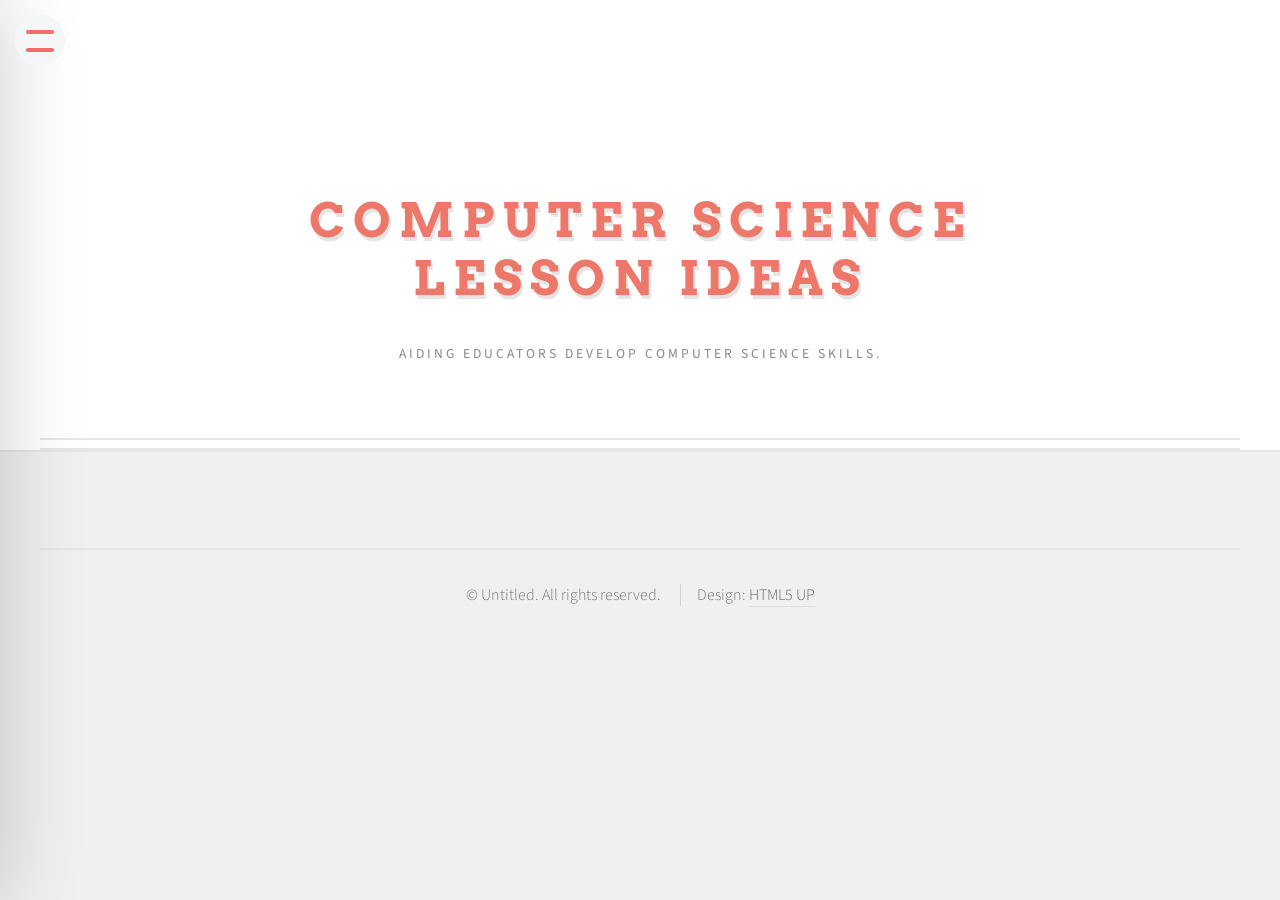
==== commit 847bf8b6: "Merge pull request #4 from bgoodman-ui/Michael-Changes Michael changes" ====
--- a/html5up-strongly-typed/index.html
+++ b/html5up-strongly-typed/index.html
@@ -1,196 +1,74 @@
-<!DOCTYPE HTML>
-<!--
-    Strongly Typed by HTML5 UP
-    html5up.net | @ajlkn
-    Free for personal and commercial use under the CCA 3.0 license (html5up.net/license)
--->
-<html>
-<head>
-    <title>Strongly Typed by HTML5 UP</title>
-    <meta charset="utf-8" />
-    <meta name="viewport" content="width=device-width, initial-scale=1, user-scalable=no" />
-    <link rel="stylesheet" href="assets/css/main.css" />
-    <link rel="stylesheet" href="assets/css/sidebar-toggle.css" />
-</head>
-<body class="homepage is-preload">
-    <button id="off-canvas-toggle" aria-label="Toggle menu" aria-expanded="false"><span></span></button>
-    <div id="off-canvas-overlay"></div>
-    <div id="off-canvas-nav" aria-hidden="true">
-        <div class="inner">
-            <nav>
-                <h2>Menu</h2>
-                <ul>
-                    <li><a href="index.html">Home</a></li>
-                    <li><a href="Introduction.html">Introduction</a></li>
-                    <li>
-							    <button class="opener" type = "button" aria-expanded="false" aria-controls="submenu-test">submenu</button>
-								<ul class = "submenu" id="submenu-test" aria-hidden="true" inert>
-									<li><a href="#">Lorem Dolor</a></li>
-									<li><a href="#">Thing</a></li>
-									<li><a href="#">Ipsum Adipiscing</a></li>
-									<li><a href="#">Tempus Magna</a></li>
-									<li><a href="#">Feugiat Veroeros</a></li>
-							</ul>
-					</li>
-                    <li><a href="left-sidebar.html">Left Sidebar</a></li>
-                    <li><a href="right-sidebar.html">Right Sidebar</a></li>
-                    <li><a href="no-sidebar.html">No Sidebar</a></li>
-                </ul>
-            </nav>
-        </div>
-    </div>
-    <div id="page-wrapper">
-
-        <!-- Header -->
-        <section id="header">
-            <div class="container">
-
-                <!-- Logo -->
-                <h1 id="logo"><a href="index.html">Computer Science Lesson Ideas</a></h1>
-                <p>A responsive HTML5 site template. Manufactured by HTML5 UP.</p>
-
-                <!-- Nav -->
-                <nav id="nav">
-                    <ul>
-                        <li><a class="icon solid fa-home" href="index.html"><span>Introduction</span></a></li>
-                        <li>
-                            <a href="#" class="icon fa-chart-bar"><span>Dropdown</span></a>
-                            <ul>
-                                <li><a href="#">Lorem ipsum dolor</a></li>
-                                <li><a href="#">Magna phasellus</a></li>
-                                <li><a href="#">Etiam dolore nisl</a></li>
-                                <li><a href="#">Phasellus consequat</a>
-                                    <ul>
-                                        <li><a href="#">Magna phasellus</a></li>
-                                        <li><a href="#">Etiam dolore nisl</a></li>
-                                        <li><a href="#">Phasellus consequat</a></li>
-                                    </ul>
-                                </li>
-                                <li><a href="#">Veroeros feugiat</a></li>
-                            </ul>
-                        </li>
-                    </ul>
-                </nav>
-
-                <!-- Mini Posts -->
-                <section>
-                    <header class="major">
-                        <h2>Ante interdum</h2>
-                    </header>
-                    <div class="row gtr-uniform aln-center">
-                            <div class="col-6 col-12-small">
-                                <a href="#" class="image"><img src="images/pic02.jpg" alt="" /></a>
-                                <h3 class="image-caption"> Introductory Page</h3>
-                            </div>
-                    </div>
-                    <div class = "row gtr-uniform">
-                        <div class="col-6 col-12-small">
-                            <a href="#" class="image"><img src="images/pic01.jpg" alt="" /></a>
-                            <h3 class="image-caption"> First Thing</h3>
-                        </div>
-                        <div class="col-6 col-12-small">
-                            <a href="#" class="image"><img src="images/pic03.jpg" alt="" /></a>
-                            <h3 class="image-caption"> Second Thing</h3>
-                        </div>    
-                    </div>
-                    <ul class="actions">
-                        <li><a href="#" class="button">More</a></li>
-                    </ul>
-                </section>
-
-            </div>
-        </section>
-
-        <!-- Features -->
-        <section id="features">
-            <div class="container">
-                <header>
-                    <h2>Gentlemen, behold! This is <strong>Strongly Typed</strong>!</h2>
-                </header>
-                <div class="row aln-center">
-                    <div class="col-4 col-6-medium col-12-small">
-
-                        <!-- Feature -->
-                        <section>
-                            <a href="#" class="image featured"><img src="images/pic01.jpg" alt="" /></a>
-                            <header>
-                                <h3>Okay, so what is this?</h3>
-                            </header>
-                            <p>
-                                This is <strong>Strongly Typed</strong>, a free, fully responsive site template
-                                by <a href="http://html5up.net">HTML5 UP</a>. Free for personal and commercial use under the
-                                <a href="http://html5up.net/license">CCA 3.0 license</a>.
-                            </p>
-                        </section>
-
-                    </div>
-                    <div class="col-4 col-6-medium col-12-small">
-
-                        <!-- Feature -->
-                        <section>
-                            <a href="#" class="image featured"><img src="images/pic02.jpg" alt="" /></a>
-                            <header>
-                                <h3>Nice! What is HTML5 UP?</h3>
-                            </header>
-                            <p>
-                                <a href="http://html5up.net">HTML5 UP</a> is a side project of <a href="http://twitter.com/ajlkn">AJ’s</a> (= me).
-                                I started it as a way to both test my responsive tools and sharpen up my coding
-                                and design skills a bit.
-                            </p>
-                        </section>
-
-                    </div>
-                    <div class="col-4 col-6-medium col-12-small">
-
-                        <!-- Feature -->
-                        <section>
-                            <a href="#" class="image featured"><img src="images/pic03.jpg" alt="" /></a>
-                            <header>
-                                <h3>What's this built with?</h3>
-                            </header>
-                            <p>
-                                <strong>Responsive Tools</strong> is a simple set of tools for building responsive
-                                sites and apps. All of my templates at <a href="http://html5up.net">HTML5 UP</a> are built using these tools.
-                            </p>
-                        </section>
-
-                    </div>
-                    <div class="col-12">
-                        <ul class="actions">
-                            <li><a href="#" class="button icon solid fa-file">Tell Me More</a></li>
-                        </ul>
-                    </div>
-                </div>
-            </div>
-        </section>
-
-        
-
-        
-
-        <!-- Footer -->
-        <section id="footer">
-            <div class="container">
-
-            </div>
-            <div id="copyright" class="container">
-                <ul class="links">
-                    <li>&copy; Untitled. All rights reserved.</li>
-                    <li>Design: <a href="http://html5up.net">HTML5 UP</a></li>
-                </ul>
-            </div>
-        </section>
-
-    </div>
-
-    <!-- Scripts -->
-    <script src="assets/js/jquery.min.js"></script>
-    <script src="assets/js/jquery.dropotron.min.js"></script>
-    <script src="assets/js/browser.min.js"></script>
-    <script src="assets/js/breakpoints.min.js"></script>
-    <script src="assets/js/util.js"></script>
-    <script src="assets/js/main.js"></script>
-    <script src="assets/js/sidebar-toggle.js"></script>
-
-</body>
-</html>+<!DOCTYPE HTML>
+<!--
+    Strongly Typed by HTML5 UP
+    html5up.net | @ajlkn
+    Free for personal and commercial use under the CCA 3.0 license (html5up.net/license)
+-->
+<html>
+    <head>
+        <title>Strongly Typed by HTML5 UP</title>
+        <meta charset="utf-8" />
+        <meta name="viewport" content="width=device-width, initial-scale=1, user-scalable=no" />
+        <!-- Load the site's main styles and the off-canvas menu styles. -->
+        <link rel="stylesheet" href="assets/css/main.css" />
+        <link rel="stylesheet" href="assets/css/sidebar-toggle.css" />
+    </head>
+    <body class="homepage is-preload">
+        <!-- Button that opens and closes the side menu. -->
+        <button id="off-canvas-toggle" aria-label="Toggle menu" aria-expanded="false"><span></span></button>
+        <!-- Dark backdrop that closes the menu when clicked. -->
+        <div id="off-canvas-overlay"></div>
+        <!-- Off-canvas navigation with expandable grade links. -->
+        <div id="off-canvas-nav" aria-hidden="true">
+            <div class="inner">
+                <nav>
+                    <h2>Menu</h2>
+                    <ul>
+                        <li><a href="index.html">Home</a></li>
+                        <li>
+                            <button class="opener" type="button" aria-expanded="false" aria-controls="third-grade-submenu">3rd Grade</button>
+                            <ul class="submenu" id="third-grade-submenu" aria-hidden="true" inert>
+                                <li><a href="3rdGrade.html">Overview</a></li>
+                                <li><a href="3rdGradeMath.html">Math</a></li>
+                            </ul>
+                        </li>
+                    </ul>
+                </nav>
+            </div>
+        </div>
+
+        <div id="page-wrapper">
+            <!-- Site title and introductory tagline. -->
+            <section id="header">
+                <div class="container">
+                    <h1 id="logo">
+                        <a href="index.html">
+                            <span>Computer Science</span>
+                            <span>Lesson Ideas</span>
+                        </a>
+                    </h1>
+                    <p>Aiding Educators Develop Computer Science Skills.</p>
+                </div>
+            </section>
+
+            <!-- Copyright and template attribution. -->
+            <section id="footer">
+                <div id="copyright" class="container">
+                    <ul class="links">
+                        <li>&copy; Untitled. All rights reserved.</li>
+                        <li>Design: <a href="http://html5up.net">HTML5 UP</a></li>
+                    </ul>
+                </div>
+            </section>
+        </div>
+
+        <!-- Load libraries and site scripts; sidebar-toggle.js controls the side menu. -->
+        <script src="assets/js/jquery.min.js"></script>
+        <script src="assets/js/jquery.dropotron.min.js"></script>
+        <script src="assets/js/browser.min.js"></script>
+        <script src="assets/js/breakpoints.min.js"></script>
+        <script src="assets/js/util.js"></script>
+        <script src="assets/js/main.js"></script>
+        <script src="assets/js/sidebar-toggle.js"></script>
+    </body>
+</html>
--- a/html5up-strongly-typed/assets/css/main.css
+++ b/html5up-strongly-typed/assets/css/main.css
@@ -1951,12 +1951,17 @@
 			font-weight: 700;
 			color: #ed786a;
 			text-shadow: 0.05em 0.075em 0 rgba(0, 0, 0, 0.1);
-			font-size: 3em;
-			letter-spacing: 13px;
+			font-size: clamp(1.4em, 5vw, 3em);
+			letter-spacing: clamp(2px, 0.8vw, 8px);
+			line-height: 1.2;
 		}
 
 			#header h1 a {
 				border: 0;
+			}
+
+			#header h1 span {
+				display: block;
 			}
 
 		#header p {
@@ -2338,7 +2343,7 @@
 			}
 
 			#header h1 {
-				font-size: 2.5em;
+				font-size: clamp(1.4em, 5vw, 3em);
 			}
 
 		/* Nav */
@@ -2672,9 +2677,9 @@
 			}
 
 			#header h1 {
-				font-size: 2em;
-				letter-spacing: 8px;
-				line-height: 1.325em;
+				font-size: clamp(1.4em, 5vw, 3em);
+				letter-spacing: clamp(2px, 0.8vw, 8px);
+				line-height: 1.2;
 			}
 
 			#header p {
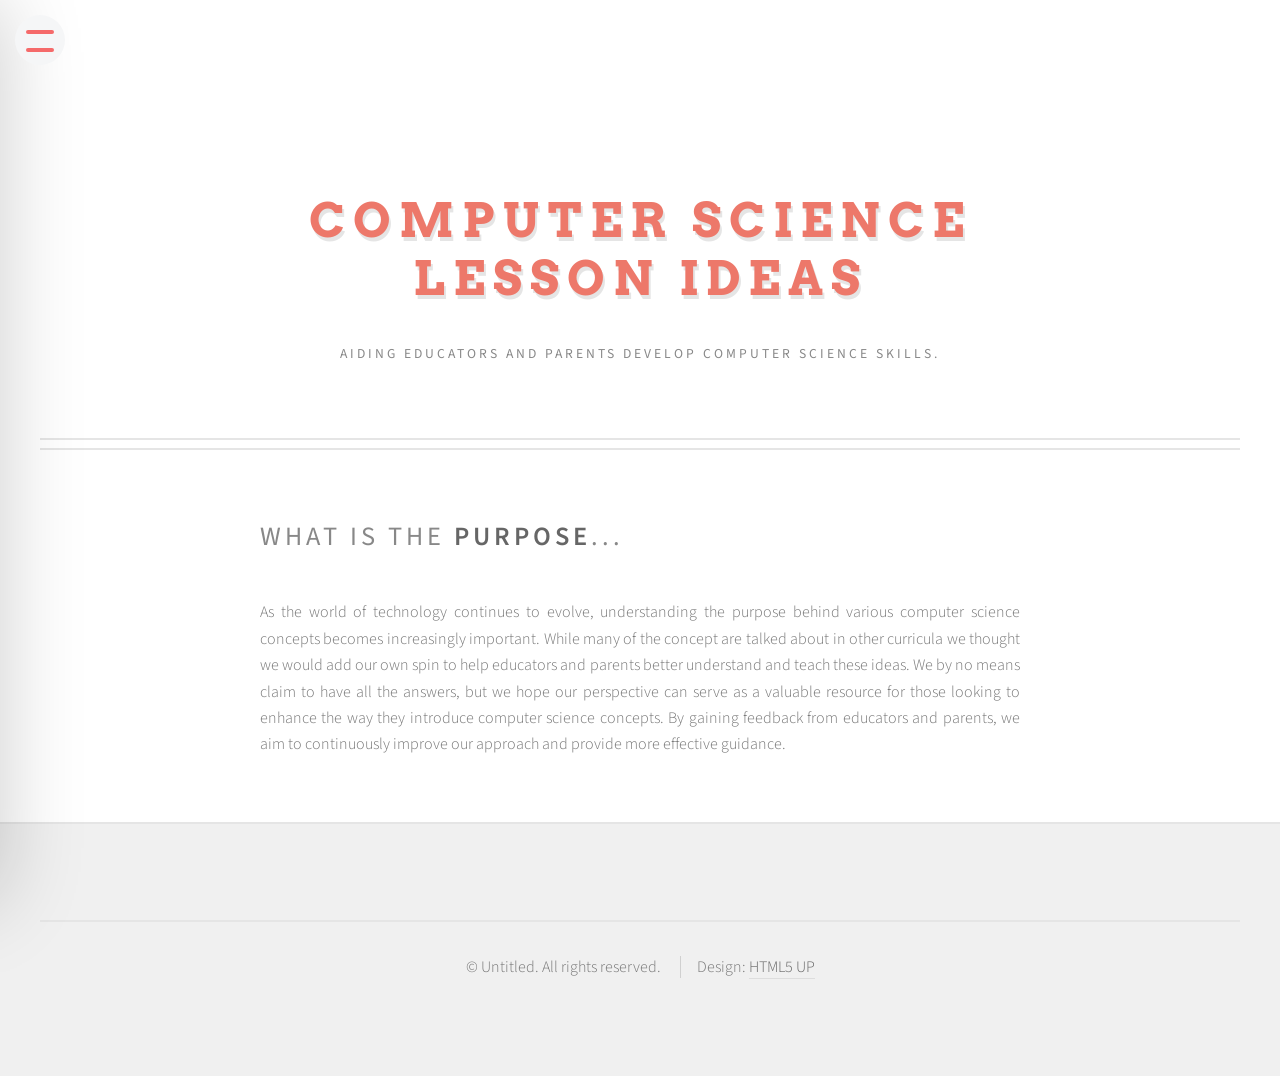
==== commit 95d9a15a: "Commit for push" ====
--- a/html5up-strongly-typed/index.html
+++ b/html5up-strongly-typed/index.html
@@ -12,6 +12,10 @@
         <!-- Load the site's main styles and the off-canvas menu styles. -->
         <link rel="stylesheet" href="assets/css/main.css" />
         <link rel="stylesheet" href="assets/css/sidebar-toggle.css" />
+        <!-- Center the main content column at a readable width. -->
+        <style>
+            #content { max-width: 800px; margin: 0 auto; float: none; }
+        </style>
     </head>
     <body class="homepage is-preload">
         <!-- Button that opens and closes the side menu. -->
@@ -47,7 +51,40 @@
                             <span>Lesson Ideas</span>
                         </a>
                     </h1>
-                    <p>Aiding Educators Develop Computer Science Skills.</p>
+                    <p>Aiding Educators and Parents Develop Computer Science Skills.</p>
+                </div>
+            </section>
+
+            <!-- Main -->
+            <section id="main">
+                <div class="container">
+                    <div class="row">
+
+                        <!-- Content -->
+                        <div id="content" class="col-12">
+
+                            <!-- Post -->
+                            <article class="box post">
+                                <header>
+                                    <h2>What is the <strong>Purpose</strong>...</h2>
+                                </header>
+                                <p>
+                                    As the world of technology continues to evolve, understanding the purpose behind various 
+                                    computer science concepts becomes increasingly important. While many of the concept are 
+                                    talked about in other curricula we thought we would add our own spin to help educators 
+                                    and parents better understand and teach these ideas. We by no means claim to have all the 
+                                    answers, but we hope our perspective can serve as a valuable resource for those looking 
+                                    to enhance the way they introduce computer science concepts. By gaining feedback from 
+                                    educators and parents, we aim to continuously improve our approach and provide more 
+                                    effective guidance.
+                                </p>
+                            </article>
+
+                            
+
+                        </div>
+
+                    </div>
                 </div>
             </section>
 
